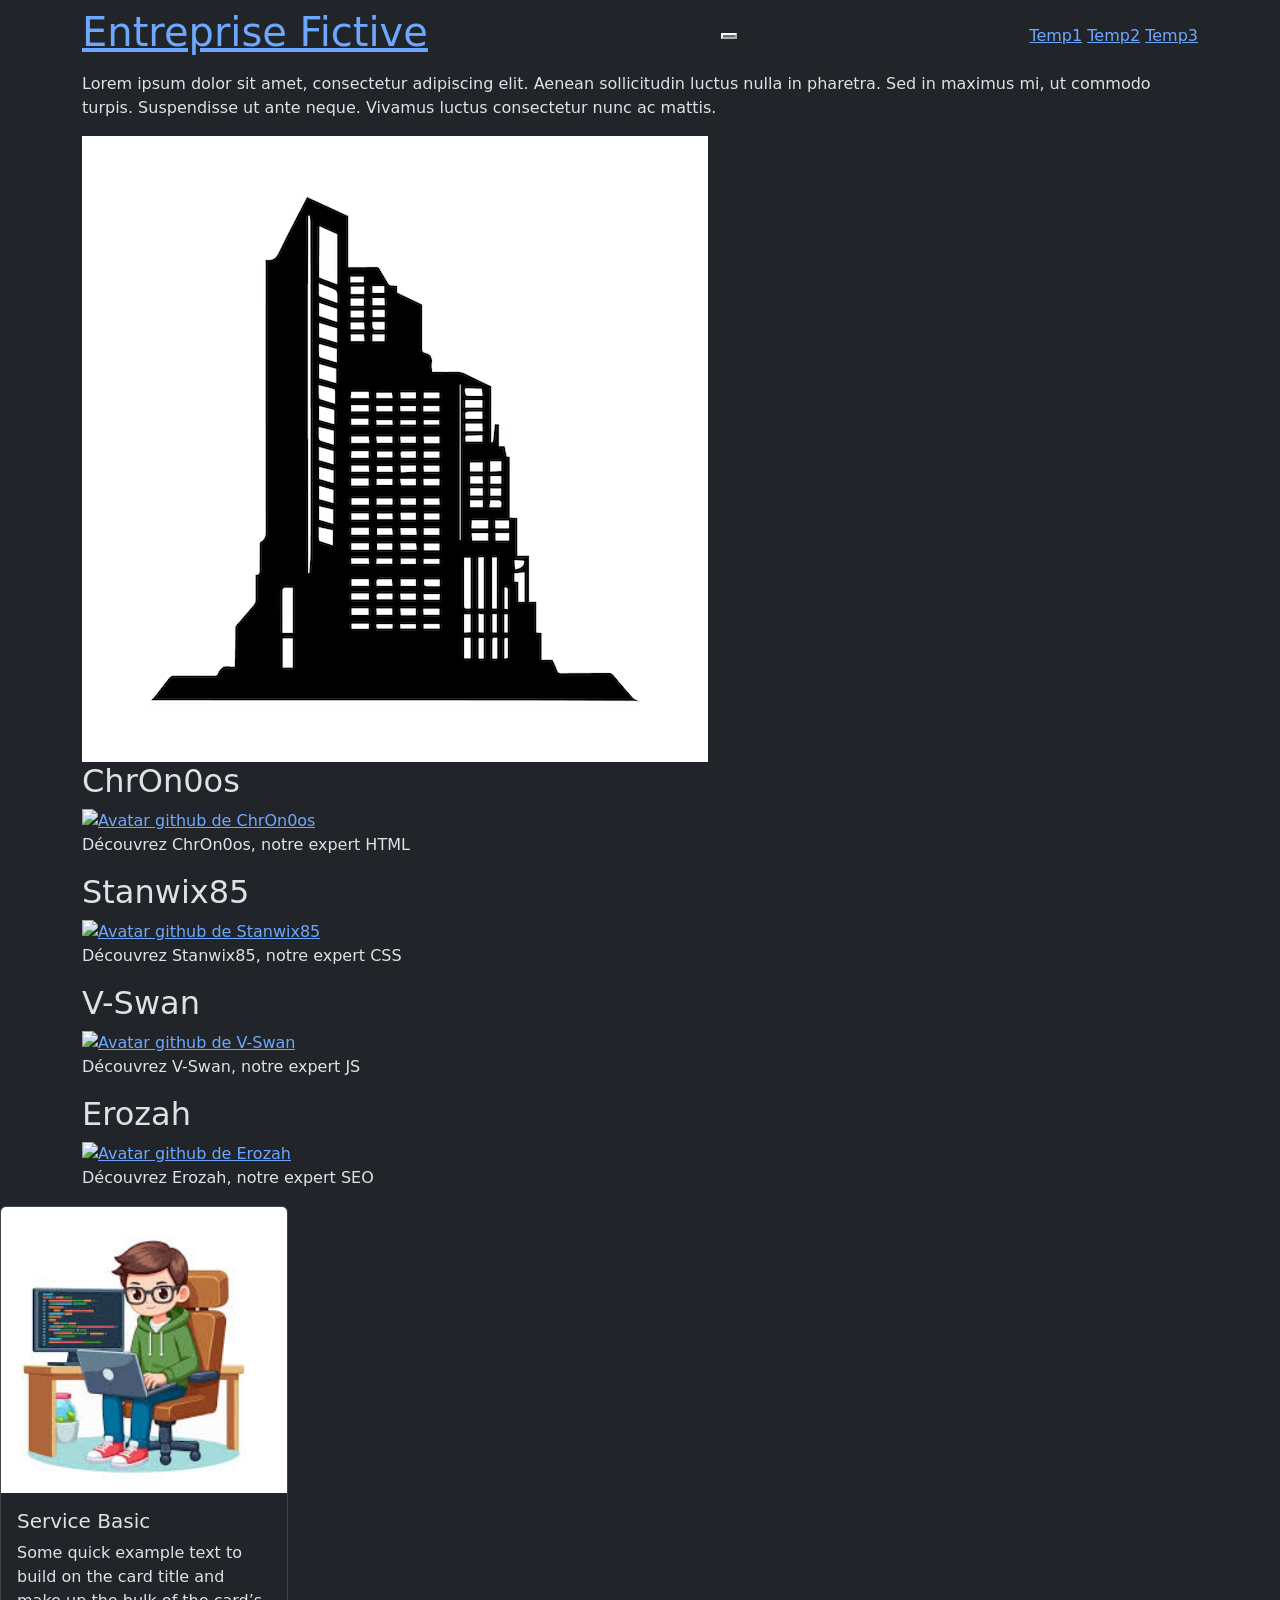
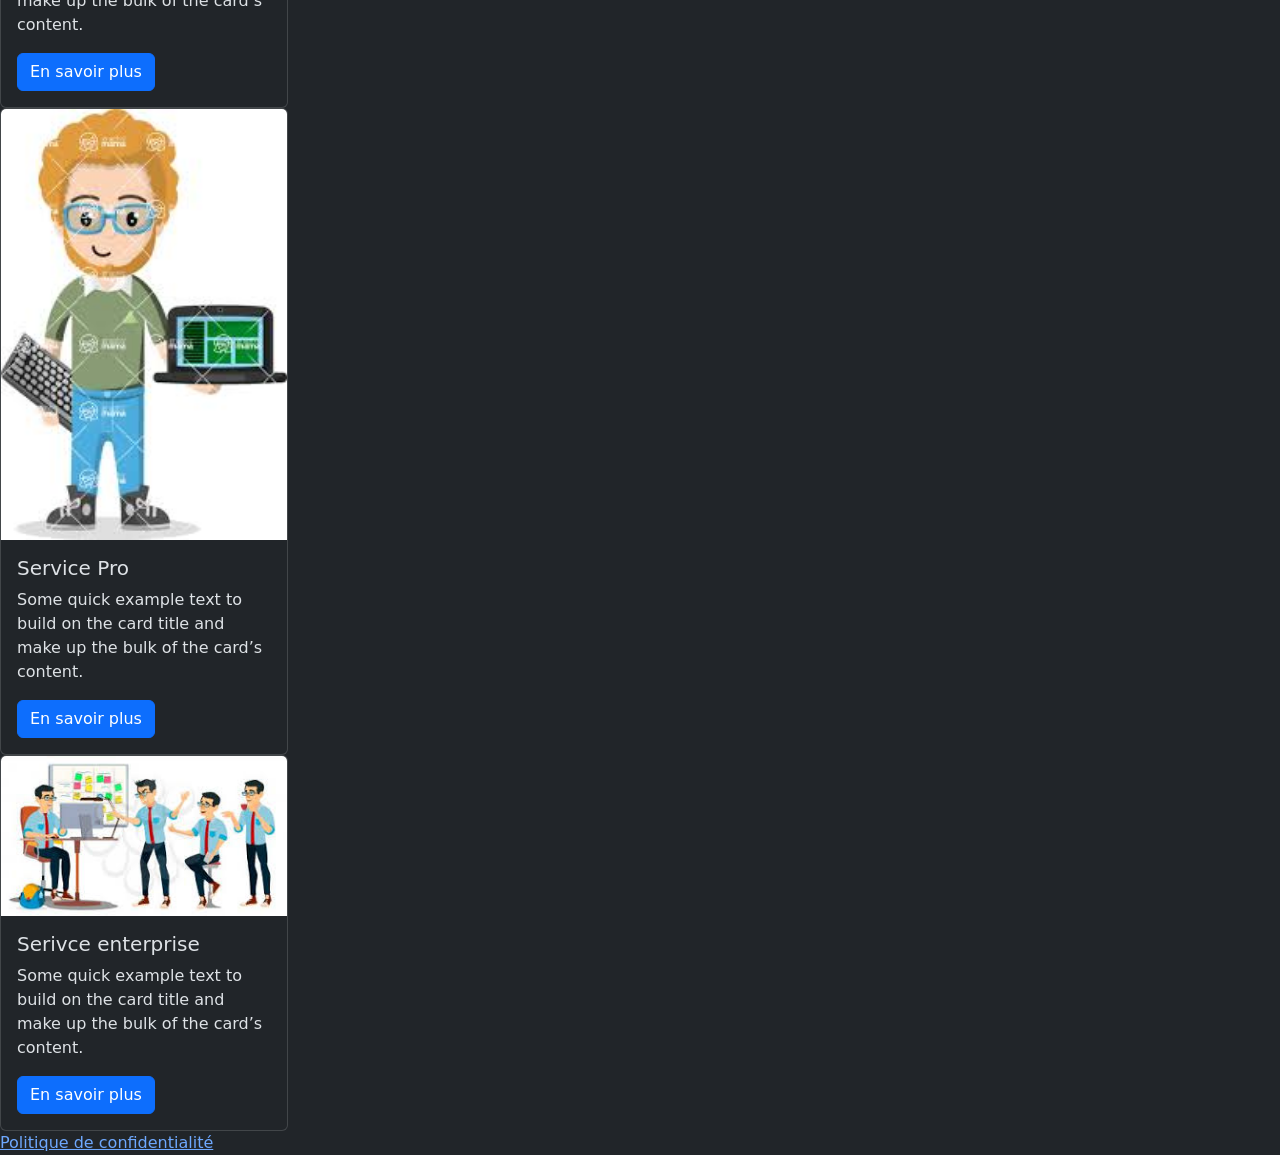
==== index.html @ 05bb161a "17 - Fix Images CSS" ====
<!DOCTYPE html>
<html lang="en">
	<head>
	<meta charset="utf-8" />
	<meta name="viewport" content="width=device-width, initial-scale=1" />
	<title>Portfolio Campus Numérique</title>
	<meta name="description" content="Liste de service de developpement web et de porfolio de developpeur web" />
	<meta name="keywords" content="dev-web creation site internet " />
	<meta name="author" content="Campus Numérique" />
	<meta name="robots" content="index, follow" />
	<meta property="og:type" content="website" />
	<meta name="twitter:card" content="summary_large_image" />
	<meta name="twitter:title" content="Porfolio Campus Numérique" />
	<meta name="twitter:description" content="Voici notre entreprise de dev web affilié au campus numérique" />
	<meta name="twitter:site" content="@la_meilleur_table_campus" />
	<meta name="twitter:creator" content="@la_meilleur_table_campus" />
	<link rel="icon" href="/favicon.ico" />
	<link rel="icon" type="image/png" sizes="16x16" href="/favicon/favicon-16x16.png" />
	<link rel="icon" type="image/png" sizes="32x32" href="/favicon/favicon-32x32.png" />
	<link rel="icon" type="image/png" sizes="96x96" href="/favicon/favicon-96x96.png" />
	<link rel="apple-touch-icon" href="/favicon/apple-touch-icon.png" />
	<link rel="icon" type="image/png" sizes="192x192" href="/favicon/android-chrome-192x192.png" />
	<link rel="icon" type="image/png" sizes="512x512" href="/favicon/android-chrome-512x512.png" />
	<link rel="manifest" href="/favicon/site.webmanifest" />

	<link rel="stylesheet" href="assets/Bootstrap/bootstrap.min.css">
	<script type="module" src="assets/Bootstrap/bootstrap.min.js"></script>
</head>
<body data-bs-theme="dark">
	<nav class="navbar navbar-dark bg-dark topbar"> <!-- Barre de navigation avec burger titre etc...-->
		<div class="container">
			<a href="index.html"><h1>Entreprise Fictive</h1></a>
			<button class="burger">
				<span class="bar"></span>
				<span class="bar"></span>
				<span class="bar"></span>
			</button>
			<div class="nav-links">
				<a href="">Temp1</a>
				<a href="">Temp2</a>
				<a href="">Temp3</a>
			</div>
		</div>
	</nav>

	<header role="presentation" class="intro container"> <!-- Banner contenant une description et une photo pour chaque membres de l'équipe, accès à leurs portfolio individuels-->
		<div class="entreprise">
			<p id="description-entreprise">Lorem ipsum dolor sit amet, consectetur adipiscing elit. Aenean sollicitudin luctus nulla in pharetra. Sed in maximus mi, ut commodo turpis. Suspendisse ut ante neque. Vivamus luctus consectetur nunc ac mattis.</p>
			<img src="assets/imgs/entreprise.png" alt="Default Entreprise" id="photo-profil">
		</div>
	</header>
	<section class="container">
		<!-- Equipe avec liens -->
		<div class="member">
			<div class="member-l">
				<h2>ChrOn0os</h2>
				<a href="https://github.com/ChrOn0os/"><img src="https://avatars.githubusercontent.com/u/44614000?v=4" alt="Avatar github de ChrOn0os" id="photo-profil"></a>
				<p>Découvrez ChrOn0os, notre expert HTML</p>
			</div>
			<div class="member-r">
				<h2>Stanwix85</h2>
				<a href="https://github.com/Stanwix85"><img src="https://avatars.githubusercontent.com/u/116114531?v=4" alt="Avatar github de Stanwix85" id="photo-profil"></a>
				<p>Découvrez Stanwix85, notre expert CSS</p>
			</div>
			<div class="member-l">
				<h2>V-Swan</h2>
				<a href="https://github.com/V-Swan"><img src="https://avatars.githubusercontent.com/u/295772069?v=4" alt="Avatar github de V-Swan" id="photo-profil"></a>
				<p>Découvrez V-Swan, notre expert JS</p>
			</div>
			<div class="member-r">
				<h2>Erozah</h2>
				<a href="https://github.com/Erozah"><img src="https://avatars.githubusercontent.com/u/148356160?v=4" alt="Avatar github de Erozah" id="photo-profil"></a>
				<p>Découvrez Erozah, notre expert SEO</p>
			</div>
		</div>
	</section>
	<section>
		<!-- Services -->
		 <div class="card" style="width: 18rem;">
  <img src="/assets/imgs/pic_basic.jfif" class="card-img-top" alt="...">
  <div class="card-body">
    <h5 class="card-title">Service Basic</h5>
    <p class="card-text">Some quick example text to build on the card title and make up the bulk of the card’s content.</p>
    <a href="#" class="btn btn-primary">En savoir plus</a>
  </div>
</div>
<div class="card" style="width: 18rem;">
  <img src="/assets/imgs/pic_pro.jfif" class="card-img-top" alt="...">
  <div class="card-body">
    <h5 class="card-title">Service Pro</h5>
    <p class="card-text">Some quick example text to build on the card title and make up the bulk of the card’s content.</p>
    <a href="#" class="btn btn-primary">En savoir plus</a>
  </div>
</div>
<div class="card" style="width: 18rem;">
  <img src="/assets/imgs/pic_ent.jfif" class="card-img-top" alt="...">
  <div class="card-body">
    <h5 class="card-title">Serivce enterprise</h5>
    <p class="card-text">Some quick example text to build on the card title and make up the bulk of the card’s content.</p>
    <a href="#" class="btn btn-primary">En savoir plus</a>
  </div>
</div>
	</section>
	<section>
		<!-- Formulaire contact -->
	</section>
	<footer>
		<a href="rgpd.html">Politique de confidentialité</a>
	</footer>	
</body>
</html>
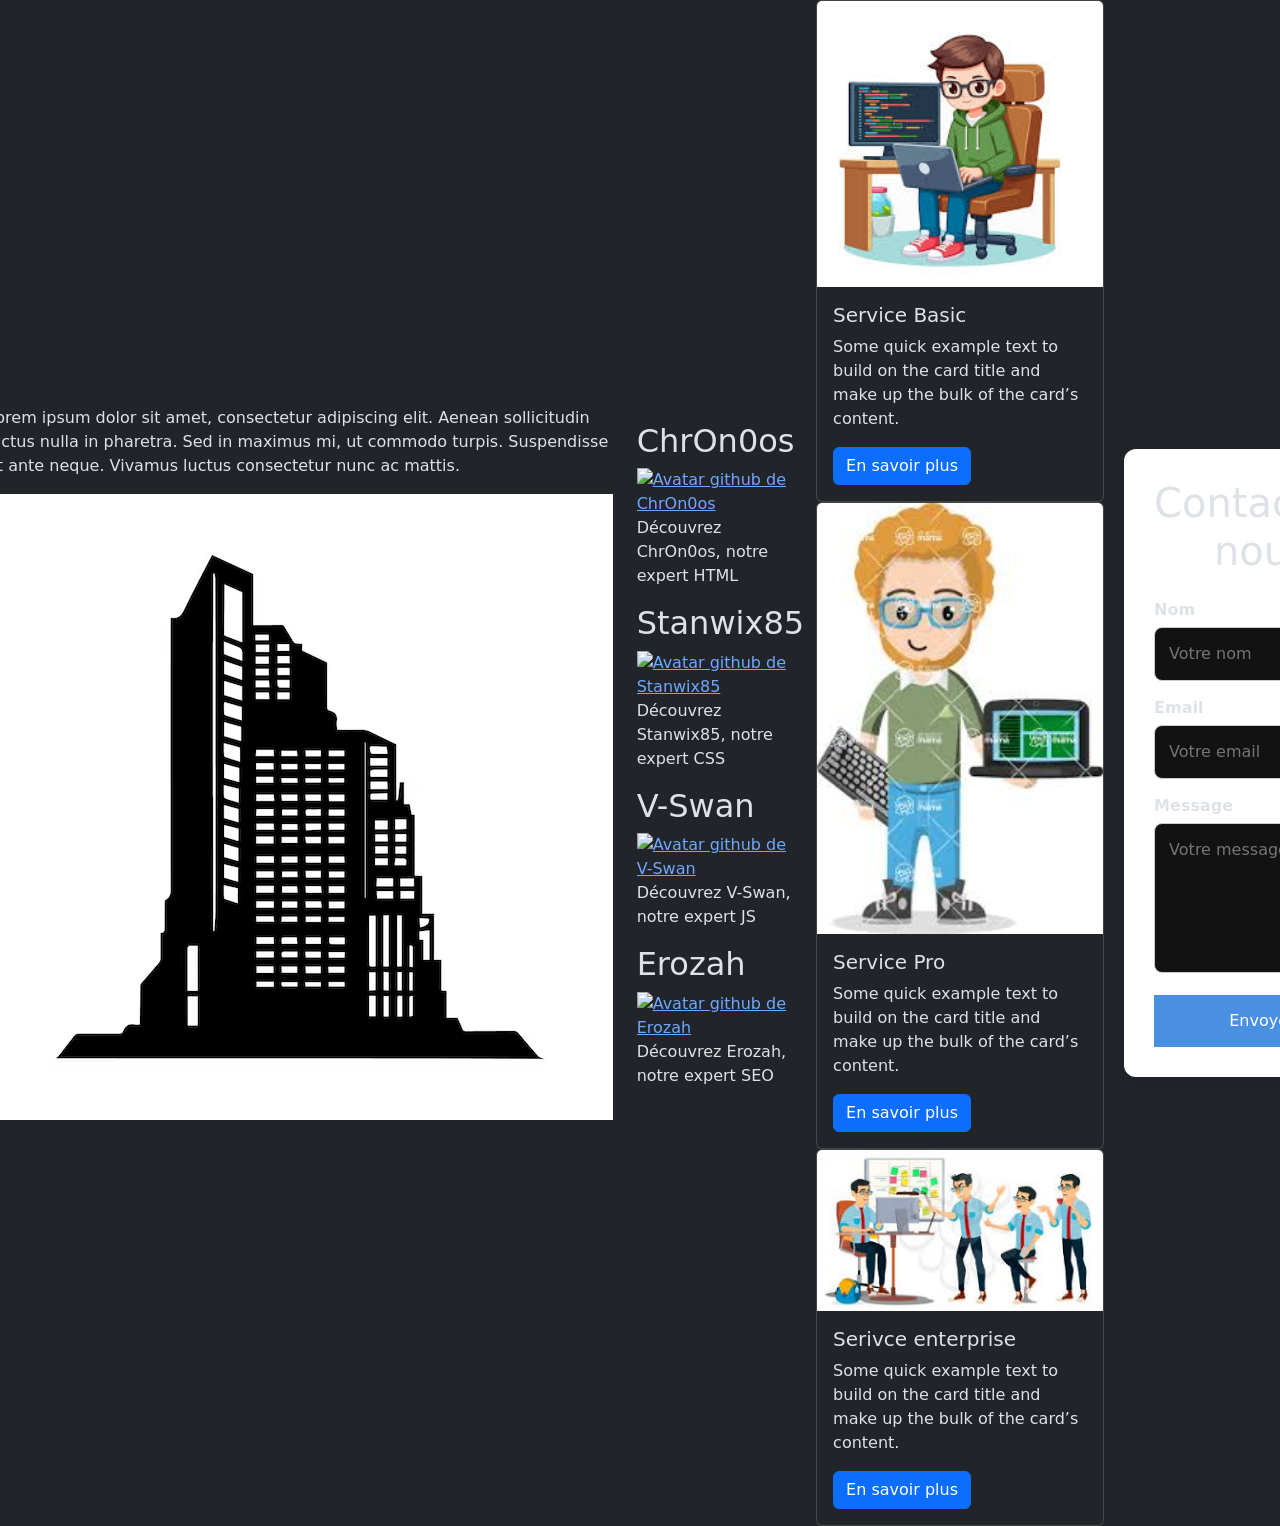
==== commit b9891c2d: "Merge branch 'Develop' into feature/contact-form" ====
--- a/index.html
+++ b/index.html
@@ -22,9 +22,10 @@
 	<link rel="icon" type="image/png" sizes="192x192" href="/favicon/android-chrome-192x192.png" />
 	<link rel="icon" type="image/png" sizes="512x512" href="/favicon/android-chrome-512x512.png" />
 	<link rel="manifest" href="/favicon/site.webmanifest" />
-
+	<link rel="stylesheet" href="contact.css">
 	<link rel="stylesheet" href="assets/Bootstrap/bootstrap.min.css">
 	<script type="module" src="assets/Bootstrap/bootstrap.min.js"></script>
+
 </head>
 <body data-bs-theme="dark">
 	<nav class="navbar navbar-dark bg-dark topbar"> <!-- Barre de navigation avec burger titre etc...-->
@@ -101,9 +102,31 @@
   </div>
 </div>
 	</section>
-	<section>
-		<!-- Formulaire contact -->
-	</section>
+<section>
+	<div class="contact-container">
+
+    	<form>
+        	<h1>Contactez-nous</h1>
+
+        	<div>
+            	<label for="name">Nom</label>
+            	<input type="text" id="name" placeholder="Votre nom" required>
+        	</div>
+
+        	<div>
+            	<label for="email">Email</label>
+            	<input type="email" id="email" placeholder="Votre email" required>
+        	</div>
+
+        	<div>
+            	<label for="message">Message</label>
+            	<textarea id="message" placeholder="Votre message..." required></textarea>
+        	</div>
+
+        	<button type="submit">Envoyer</button>
+    	</form>
+	</div>
+</section>
 	<footer>
 		<a href="rgpd.html">Politique de confidentialité</a>
 	</footer>	
--- a/contact.css
+++ b/contact.css
@@ -0,0 +1,76 @@
+body {
+    margin: 0;
+    font-family: Arial, sans-serif;
+    background: #f4f6f8;
+    display: flex;
+    justify-content: center;
+    align-items: center;
+    min-height: 100vh;
+}
+.contact-container {
+    width: 100%;
+    max-width: 500px;
+    padding: 20px;
+}
+form {
+    background: white;
+    padding: 25px;
+    border-radius: 12px;
+    box-shadow: 0 4px 15px rgba(0,0,0,0.1);
+    display: flex;
+    flex-direction: column;
+    gap: 15px;
+}
+h1 {
+    text-align: center;
+    margin-bottom: 10px;
+    font-size: 24px;
+}
+.form-group {
+    display: flex;
+    flex-direction: column;
+}
+label {
+    font-weight: bold;
+    margin-bottom: 5px;
+}
+input, textarea {
+    width: 100%;
+    padding: 14px;
+    border: 1px solid #ccc;
+    border-radius: 8px;
+    font-size: 16px;
+    box-sizing: border-box;
+}
+textarea {
+    min-height: 150px;
+    resize: vertical;
+}
+input:focus,
+textarea:focus {
+    outline: none;
+    border-color: #4a90e2;
+    box-shadow: 0 0 5px rgba(74,144,226,0.4);
+}
+button {
+    padding: 14px;
+    border: none;
+    border-radius: 8px;
+    background: #4a90e2;
+    color: white;
+    font-size: 16px;
+    cursor: pointer;
+    transition: 0.3s;
+}
+button:hover {
+    background: #357ab8;
+}
+@media (min-width: 768px) {
+    form {
+        padding: 30px;
+    }
+
+    h1 {
+        font-size: 28px;
+    }
+}
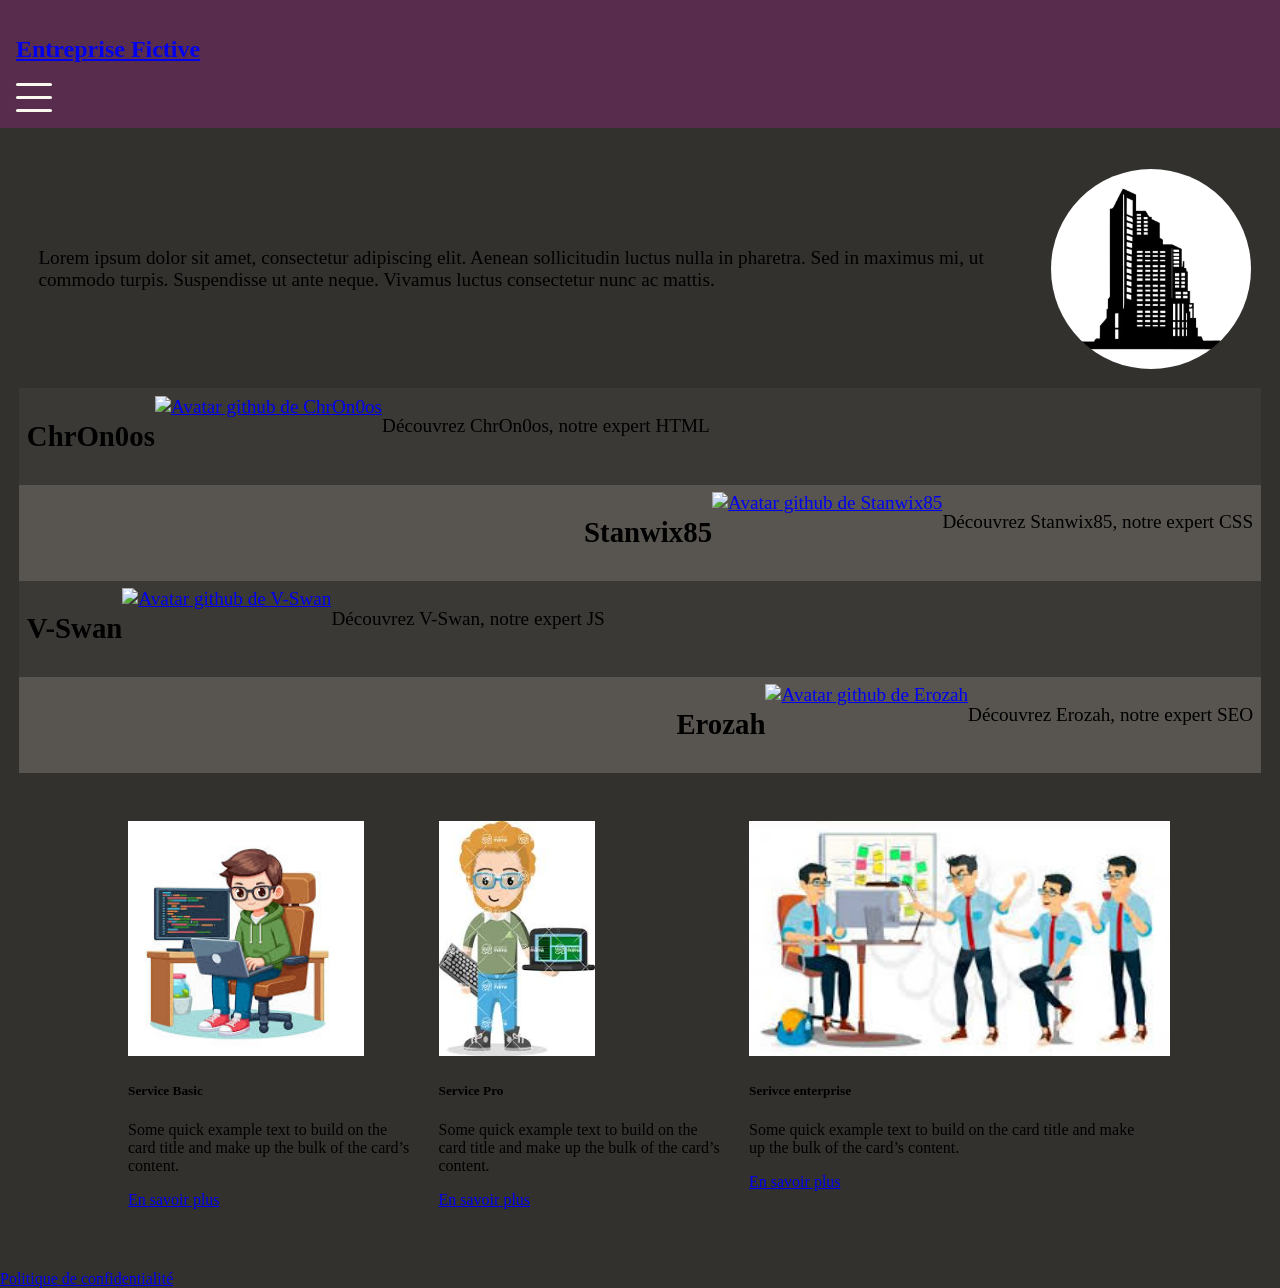
==== commit 6f028ca0: "style: CSS styles pour les carte de service" ====
--- a/index.html
+++ b/index.html
@@ -22,10 +22,10 @@
 	<link rel="icon" type="image/png" sizes="192x192" href="/favicon/android-chrome-192x192.png" />
 	<link rel="icon" type="image/png" sizes="512x512" href="/favicon/android-chrome-512x512.png" />
 	<link rel="manifest" href="/favicon/site.webmanifest" />
-	<link rel="stylesheet" href="contact.css">
-	<link rel="stylesheet" href="assets/Bootstrap/bootstrap.min.css">
+	<link rel="stylesheet" href="assets/style.css">
+
+	
 	<script type="module" src="assets/Bootstrap/bootstrap.min.js"></script>
-
 </head>
 <body data-bs-theme="dark">
 	<nav class="navbar navbar-dark bg-dark topbar"> <!-- Barre de navigation avec burger titre etc...-->
@@ -52,81 +52,61 @@
 	</header>
 	<section class="container">
 		<!-- Equipe avec liens -->
-		<div class="member">
-			<div class="member-l">
+		<div class ="member">
+			<div class = "member-l">
 				<h2>ChrOn0os</h2>
-				<a href="https://github.com/ChrOn0os/"><img src="https://avatars.githubusercontent.com/u/44614000?v=4" alt="Avatar github de ChrOn0os" id="photo-profil"></a>
+				<a href="https://github.com/ChrOn0os/"><img src="https://avatars.githubusercontent.com/u/44614000?v=4" alt="Avatar github de ChrOn0os" ></a>
 				<p>Découvrez ChrOn0os, notre expert HTML</p>
 			</div>
-			<div class="member-r">
+			<div class = "member-r">
 				<h2>Stanwix85</h2>
-				<a href="https://github.com/Stanwix85"><img src="https://avatars.githubusercontent.com/u/116114531?v=4" alt="Avatar github de Stanwix85" id="photo-profil"></a>
+				<a href="https://github.com/Stanwix85"><img src="https://avatars.githubusercontent.com/u/116114531?v=4" alt="Avatar github de Stanwix85"></a>
 				<p>Découvrez Stanwix85, notre expert CSS</p>
 			</div>
-			<div class="member-l">
+			<div class = "member-l">
 				<h2>V-Swan</h2>
-				<a href="https://github.com/V-Swan"><img src="https://avatars.githubusercontent.com/u/295772069?v=4" alt="Avatar github de V-Swan" id="photo-profil"></a>
+				<a href="https://github.com/V-Swan"><img src="https://avatars.githubusercontent.com/u/295772069?v=4" alt="Avatar github de V-Swan"></a>
 				<p>Découvrez V-Swan, notre expert JS</p>
 			</div>
-			<div class="member-r">
+			<div class = "member-r">
 				<h2>Erozah</h2>
-				<a href="https://github.com/Erozah"><img src="https://avatars.githubusercontent.com/u/148356160?v=4" alt="Avatar github de Erozah" id="photo-profil"></a>
+				<a href="https://github.com/Erozah"><img src="https://avatars.githubusercontent.com/u/148356160?v=4" alt="Avatar github de Erozah"></a>
 				<p>Découvrez Erozah, notre expert SEO</p>
 			</div>
 		</div>
 	</section>
 	<section>
 		<!-- Services -->
-		 <div class="card" style="width: 18rem;">
-  <img src="/assets/imgs/pic_basic.jfif" class="card-img-top" alt="...">
+		 <div id="cards">
+		 <div class="card" >
+  <img src="assets/imgs/pic_basic.jfif" class="card-img-top" alt="...">
   <div class="card-body">
     <h5 class="card-title">Service Basic</h5>
     <p class="card-text">Some quick example text to build on the card title and make up the bulk of the card’s content.</p>
     <a href="#" class="btn btn-primary">En savoir plus</a>
   </div>
 </div>
-<div class="card" style="width: 18rem;">
-  <img src="/assets/imgs/pic_pro.jfif" class="card-img-top" alt="...">
+<div class="card">
+  <img src="assets/imgs/pic_pro.jfif" class="card-img-top" alt="...">
   <div class="card-body">
     <h5 class="card-title">Service Pro</h5>
     <p class="card-text">Some quick example text to build on the card title and make up the bulk of the card’s content.</p>
     <a href="#" class="btn btn-primary">En savoir plus</a>
   </div>
 </div>
-<div class="card" style="width: 18rem;">
-  <img src="/assets/imgs/pic_ent.jfif" class="card-img-top" alt="...">
+<div class="card">
+  <img src="assets/imgs/pic_ent.jfif" class="card-img-top" alt="...">
   <div class="card-body">
     <h5 class="card-title">Serivce enterprise</h5>
     <p class="card-text">Some quick example text to build on the card title and make up the bulk of the card’s content.</p>
     <a href="#" class="btn btn-primary">En savoir plus</a>
   </div>
 </div>
+		 </div>
 	</section>
-<section>
-	<div class="contact-container">
-
-    	<form>
-        	<h1>Contactez-nous</h1>
-
-        	<div>
-            	<label for="name">Nom</label>
-            	<input type="text" id="name" placeholder="Votre nom" required>
-        	</div>
-
-        	<div>
-            	<label for="email">Email</label>
-            	<input type="email" id="email" placeholder="Votre email" required>
-        	</div>
-
-        	<div>
-            	<label for="message">Message</label>
-            	<textarea id="message" placeholder="Votre message..." required></textarea>
-        	</div>
-
-        	<button type="submit">Envoyer</button>
-    	</form>
-	</div>
-</section>
+	<section>
+		<!-- Formulaire contact -->
+	</section>
 	<footer>
 		<a href="rgpd.html">Politique de confidentialité</a>
 	</footer>	
--- a/assets/style.css
+++ b/assets/style.css
@@ -0,0 +1,133 @@
+* { box-sizing: border-box; }
+
+body {
+    background-color: #33312E;
+    margin: 0;
+    padding: 0;
+}
+
+.topbar {
+    background-color: #582C4D;
+    margin: 0px;
+    margin-bottom: 2em;
+    padding: 1em;
+    max-width: 100%;
+    display: flex;
+    justify-content: space-between;
+    align-items: center;
+}
+
+.burger {
+    font-size: 24px;
+    background: none;
+    border: none;
+    cursor: pointer;
+    display: flex;
+    flex-direction: column;
+    justify-content: space-between;
+    width: 1.5em;
+    height: 1.2em;
+    padding: 0;
+    margin-right: 1.5em;
+    z-index: 998;
+}
+
+.bar {
+    display: block;
+    width: 100%;
+    height: 3px;
+    background-color: #FBF8EF;
+    border-radius: 3px;
+    transition: all 0.3s ease-in-out;
+    position: relative;
+    z-index: 999;
+}
+
+.nav-links {
+    display: flex;
+    background-color: #33312E;
+    flex-direction: column;
+    align-items: start;
+    position: fixed;
+    right: 0;
+    margin-right: 6.5em;
+    z-index:997;
+    border-radius: 5px;
+    transition: visibility 0s linear, opacity 300ms linear;
+    visibility: hidden;
+    opacity: 0;
+}
+
+.open-nav-links {
+    visibility: visible;
+    opacity: 1;
+}
+
+.member {
+    font-size: 1.2em;
+    padding: 0.5em;
+    margin-left: 0.5em;
+    margin-right: 0.5em;
+    border-radius: 10px;
+    display: flex;
+    flex-direction: column;
+}
+
+.member-l {
+    display: flex;
+    justify-content: start;
+    background-color: hsl(36, 4%, 22%);
+    padding: 0.4em;
+}
+
+.member-r {
+    display: flex;
+    justify-content: end;
+    background-color: hsl(36, 4%, 33%);
+    padding: 0.4em;
+}
+
+#photo-profil {
+    border-radius: 50%;
+    width: 200px;
+    height: 200px;
+    object-fit: cover;
+    margin-left: 3em;
+    margin-right: 0.5em;
+}
+
+
+#intro-top {
+    border-radius: 10px 10px 0px 0px;
+
+}
+
+#intro-bottom {
+    border-radius: 0px 0px 10px 10px;
+}
+
+.entreprise {
+    font-size: 1.2em;
+    padding: 0.5em;
+    margin-left: 0.5em;
+    margin-right: 0.5em;
+    border-radius: 10px;
+    display: flex;
+    align-items: center;
+}
+
+#description-entreprise {
+    padding-left: 1em;
+}
+
+/* card css */
+#cards {
+    display: grid;
+    grid-template-columns: 1fr 1fr 1fr;
+    margin: 3% 10% 3% 10% ;
+    gap: 2%;
+}
+#cards .card img {
+    height: 55%;
+
+}
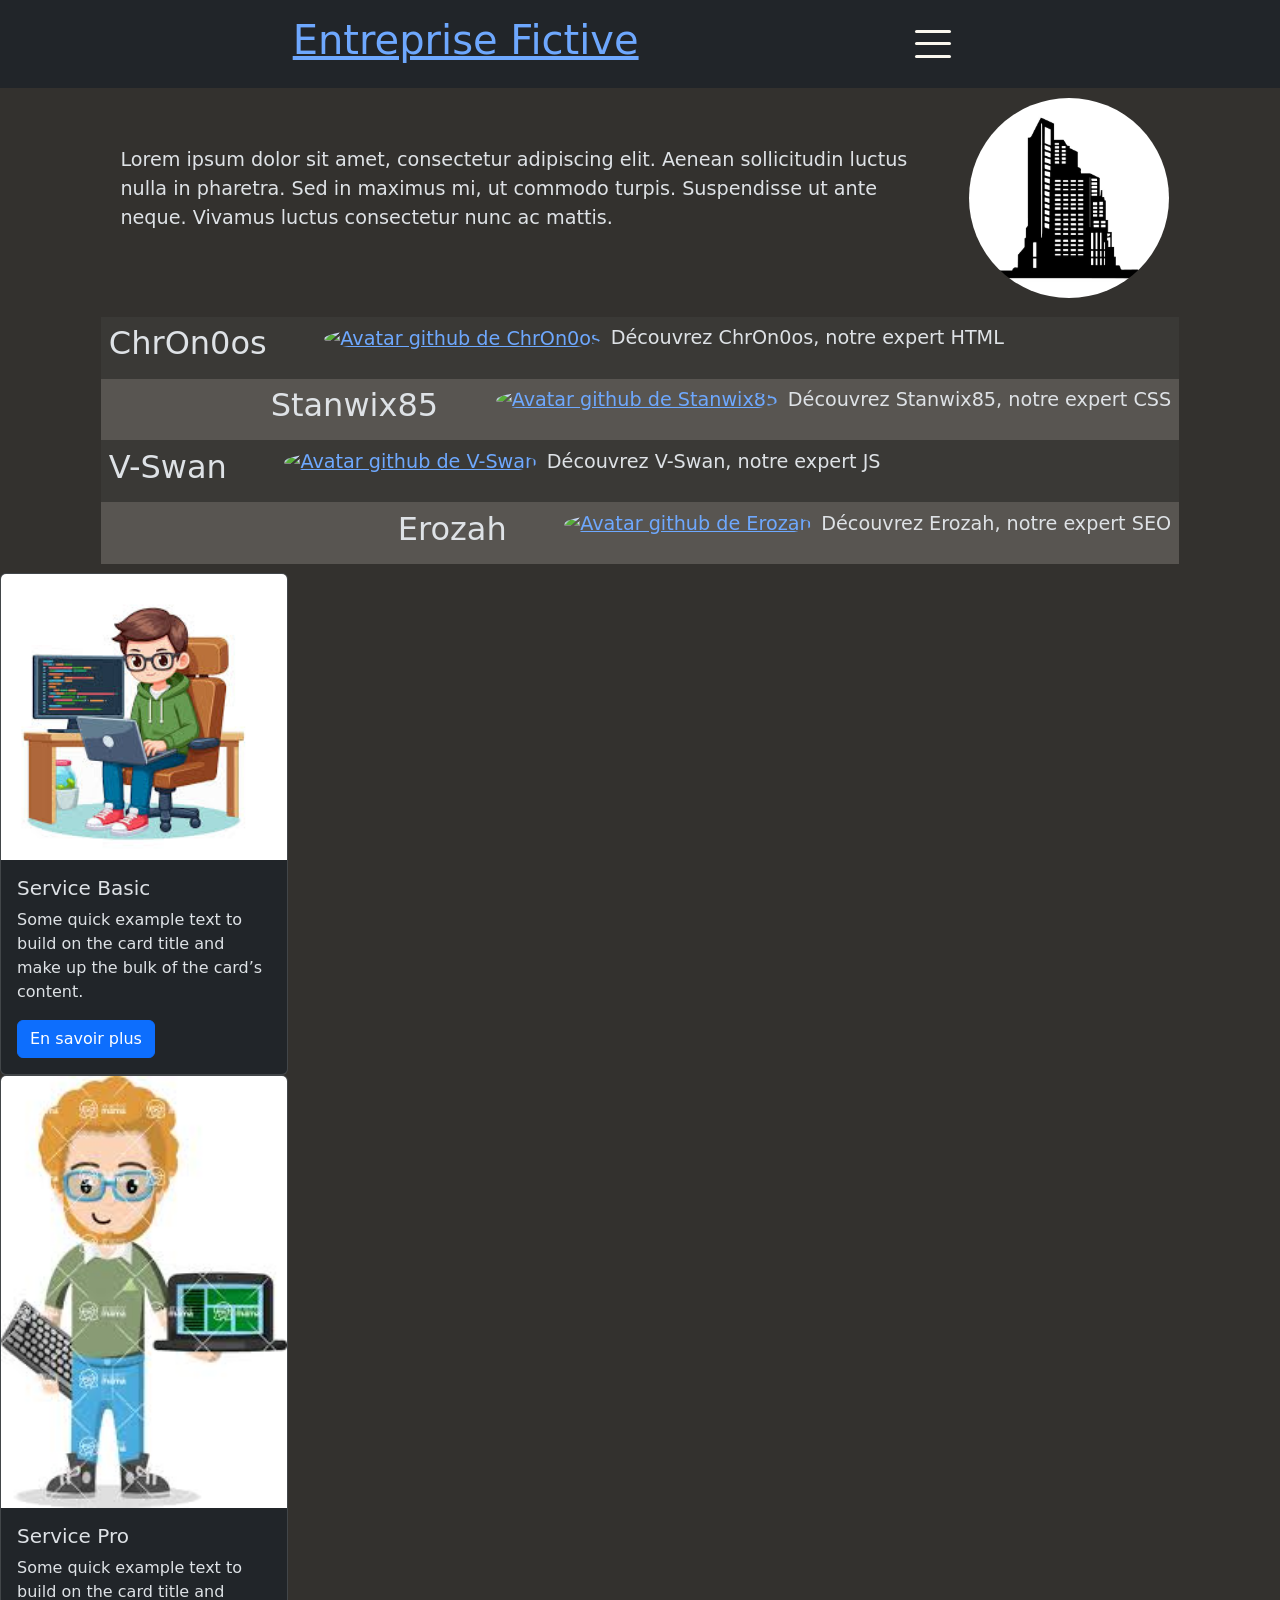
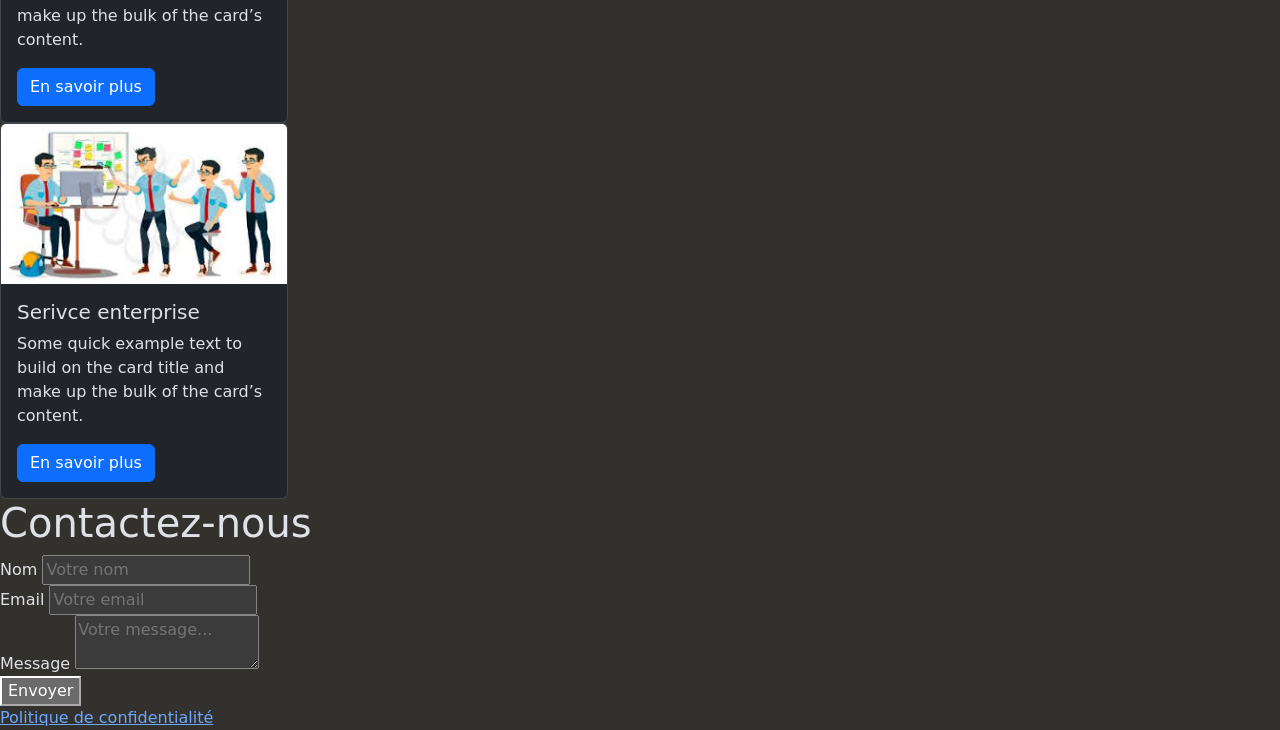
==== commit dcae1050: "Burger Fonctionnel, lien vers RGPD" ====
--- a/index.html
+++ b/index.html
@@ -6,9 +6,9 @@
 	<title>Portfolio Campus Numérique</title>
 	<meta name="description" content="Liste de service de developpement web et de porfolio de developpeur web" />
 	<meta name="keywords" content="dev-web creation site internet " />
-	<meta name="author" content="Campus Numérique" />
-	<meta name="robots" content="index, follow" />
-	<meta property="og:type" content="website" />
+	<meta name="author" content="Campus Numérique"/>
+	<meta name="robots" content="index, follow"/>
+	<meta property="og:type" content="website"/>
 	<meta name="twitter:card" content="summary_large_image" />
 	<meta name="twitter:title" content="Porfolio Campus Numérique" />
 	<meta name="twitter:description" content="Voici notre entreprise de dev web affilié au campus numérique" />
@@ -22,26 +22,26 @@
 	<link rel="icon" type="image/png" sizes="192x192" href="/favicon/android-chrome-192x192.png" />
 	<link rel="icon" type="image/png" sizes="512x512" href="/favicon/android-chrome-512x512.png" />
 	<link rel="manifest" href="/favicon/site.webmanifest" />
+	<link rel="stylesheet" href="assets/Bootstrap/bootstrap.min.css">
 	<link rel="stylesheet" href="assets/style.css">
+	<script type="module" src="assets/Bootstrap/bootstrap.min.js"></script>
 
-	
-	<script type="module" src="assets/Bootstrap/bootstrap.min.js"></script>
 </head>
 <body data-bs-theme="dark">
 	<nav class="navbar navbar-dark bg-dark topbar"> <!-- Barre de navigation avec burger titre etc...-->
-		<div class="container">
-			<a href="index.html"><h1>Entreprise Fictive</h1></a>
-			<button class="burger">
-				<span class="bar"></span>
-				<span class="bar"></span>
-				<span class="bar"></span>
-			</button>
-			<div class="nav-links">
-				<a href="">Temp1</a>
-				<a href="">Temp2</a>
-				<a href="">Temp3</a>
+				<a href="index.html"><h1>Entreprise Fictive</h1></a>
+			<div class="burgerdiv">
+				<button class="burger">
+					<span class="bar"></span>
+					<span class="bar"></span>
+					<span class="bar"></span>
+				</button>
+				<div class="nav-links">
+					<a href="">Temp1</a>
+					<a href="">Temp2</a>
+					<a href="">Temp3</a>
+				</div>
 			</div>
-		</div>
 	</nav>
 
 	<header role="presentation" class="intro container"> <!-- Banner contenant une description et une photo pour chaque membres de l'équipe, accès à leurs portfolio individuels-->
@@ -52,63 +52,91 @@
 	</header>
 	<section class="container">
 		<!-- Equipe avec liens -->
-		<div class ="member">
-			<div class = "member-l">
+		<div class="member">
+			<div class="member-l">
 				<h2>ChrOn0os</h2>
-				<a href="https://github.com/ChrOn0os/"><img src="https://avatars.githubusercontent.com/u/44614000?v=4" alt="Avatar github de ChrOn0os" ></a>
+				<a href="https://github.com/ChrOn0os/"><img src="https://avatars.githubusercontent.com/u/44614000?v=4" alt="Avatar github de ChrOn0os" id="photo-profil"></a>
 				<p>Découvrez ChrOn0os, notre expert HTML</p>
 			</div>
-			<div class = "member-r">
+			<div class="member-r">
 				<h2>Stanwix85</h2>
-				<a href="https://github.com/Stanwix85"><img src="https://avatars.githubusercontent.com/u/116114531?v=4" alt="Avatar github de Stanwix85"></a>
+				<a href="https://github.com/Stanwix85"><img src="https://avatars.githubusercontent.com/u/116114531?v=4" alt="Avatar github de Stanwix85" id="photo-profil"></a>
 				<p>Découvrez Stanwix85, notre expert CSS</p>
 			</div>
-			<div class = "member-l">
+			<div class="member-l">
 				<h2>V-Swan</h2>
-				<a href="https://github.com/V-Swan"><img src="https://avatars.githubusercontent.com/u/295772069?v=4" alt="Avatar github de V-Swan"></a>
+				<a href="https://github.com/V-Swan"><img src="https://avatars.githubusercontent.com/u/295772069?v=4" alt="Avatar github de V-Swan" id="photo-profil"></a>
 				<p>Découvrez V-Swan, notre expert JS</p>
 			</div>
-			<div class = "member-r">
+			<div class="member-r">
 				<h2>Erozah</h2>
-				<a href="https://github.com/Erozah"><img src="https://avatars.githubusercontent.com/u/148356160?v=4" alt="Avatar github de Erozah"></a>
+				<a href="https://github.com/Erozah"><img src="https://avatars.githubusercontent.com/u/148356160?v=4" alt="Avatar github de Erozah" id="photo-profil"></a>
 				<p>Découvrez Erozah, notre expert SEO</p>
 			</div>
 		</div>
 	</section>
 	<section>
 		<!-- Services -->
-		 <div id="cards">
-		 <div class="card" >
-  <img src="assets/imgs/pic_basic.jfif" class="card-img-top" alt="...">
+		 <div class="card" style="width: 18rem;">
+  <img src="/assets/imgs/pic_basic.jfif" class="card-img-top" alt="...">
   <div class="card-body">
     <h5 class="card-title">Service Basic</h5>
     <p class="card-text">Some quick example text to build on the card title and make up the bulk of the card’s content.</p>
     <a href="#" class="btn btn-primary">En savoir plus</a>
   </div>
 </div>
-<div class="card">
-  <img src="assets/imgs/pic_pro.jfif" class="card-img-top" alt="...">
+<div class="card" style="width: 18rem;">
+  <img src="/assets/imgs/pic_pro.jfif" class="card-img-top" alt="...">
   <div class="card-body">
     <h5 class="card-title">Service Pro</h5>
     <p class="card-text">Some quick example text to build on the card title and make up the bulk of the card’s content.</p>
     <a href="#" class="btn btn-primary">En savoir plus</a>
   </div>
 </div>
-<div class="card">
-  <img src="assets/imgs/pic_ent.jfif" class="card-img-top" alt="...">
+<div class="card" style="width: 18rem;">
+  <img src="/assets/imgs/pic_ent.jfif" class="card-img-top" alt="...">
   <div class="card-body">
     <h5 class="card-title">Serivce enterprise</h5>
     <p class="card-text">Some quick example text to build on the card title and make up the bulk of the card’s content.</p>
     <a href="#" class="btn btn-primary">En savoir plus</a>
   </div>
 </div>
-		 </div>
 	</section>
-	<section>
-		<!-- Formulaire contact -->
-	</section>
+<section>
+	<div class="contact-container">
+
+    	<form>
+        	<h1>Contactez-nous</h1>
+
+        	<div>
+            	<label for="name">Nom</label>
+            	<input type="text" id="name" placeholder="Votre nom" required>
+        	</div>
+
+        	<div>
+            	<label for="email">Email</label>
+            	<input type="email" id="email" placeholder="Votre email" required>
+        	</div>
+
+        	<div>
+            	<label for="message">Message</label>
+            	<textarea id="message" placeholder="Votre message..." required></textarea>
+        	</div>
+
+        	<button type="submit">Envoyer</button>
+    	</form>
+	</div>
+</section>
 	<footer>
 		<a href="rgpd.html">Politique de confidentialité</a>
 	</footer>	
+
+	<script> // Script pour détecter le click sur le burger
+        const burgerBtn = document.querySelector('.burger');
+        burgerBtn.addEventListener('click', () => {
+        burgerBtn.classList.toggle('open');
+        document.querySelector('.nav-links').classList.toggle('open-nav-links');    
+        });
+    </script>
 </body>
 </html>
--- a/assets/style.css
+++ b/assets/style.css
@@ -7,14 +7,12 @@
 }
 
 .topbar {
-    background-color: #582C4D;
     margin: 0px;
-    margin-bottom: 2em;
     padding: 1em;
     max-width: 100%;
     display: flex;
-    justify-content: space-between;
     align-items: center;
+    justify-content: space-evenly;
 }
 
 .burger {
@@ -30,6 +28,24 @@
     padding: 0;
     margin-right: 1.5em;
     z-index: 998;
+}
+
+.burger.open .bar:nth-child(1) {
+  transform: translateY(10px) rotate(45deg);
+}
+
+.burger.open .bar:nth-child(2) {
+  opacity: 0;
+}
+
+.burger.open .bar:nth-child(3) {
+  transform: translateY(-15px) rotate(-45deg);
+}
+
+.burgerdiv {
+    display: flex;
+    align-items: center;
+    justify-content: space-evenly;
 }
 
 .bar {
@@ -118,16 +134,4 @@
 
 #description-entreprise {
     padding-left: 1em;
-}
-
-/* card css */
-#cards {
-    display: grid;
-    grid-template-columns: 1fr 1fr 1fr;
-    margin: 3% 10% 3% 10% ;
-    gap: 2%;
-}
-#cards .card img {
-    height: 55%;
-
 }
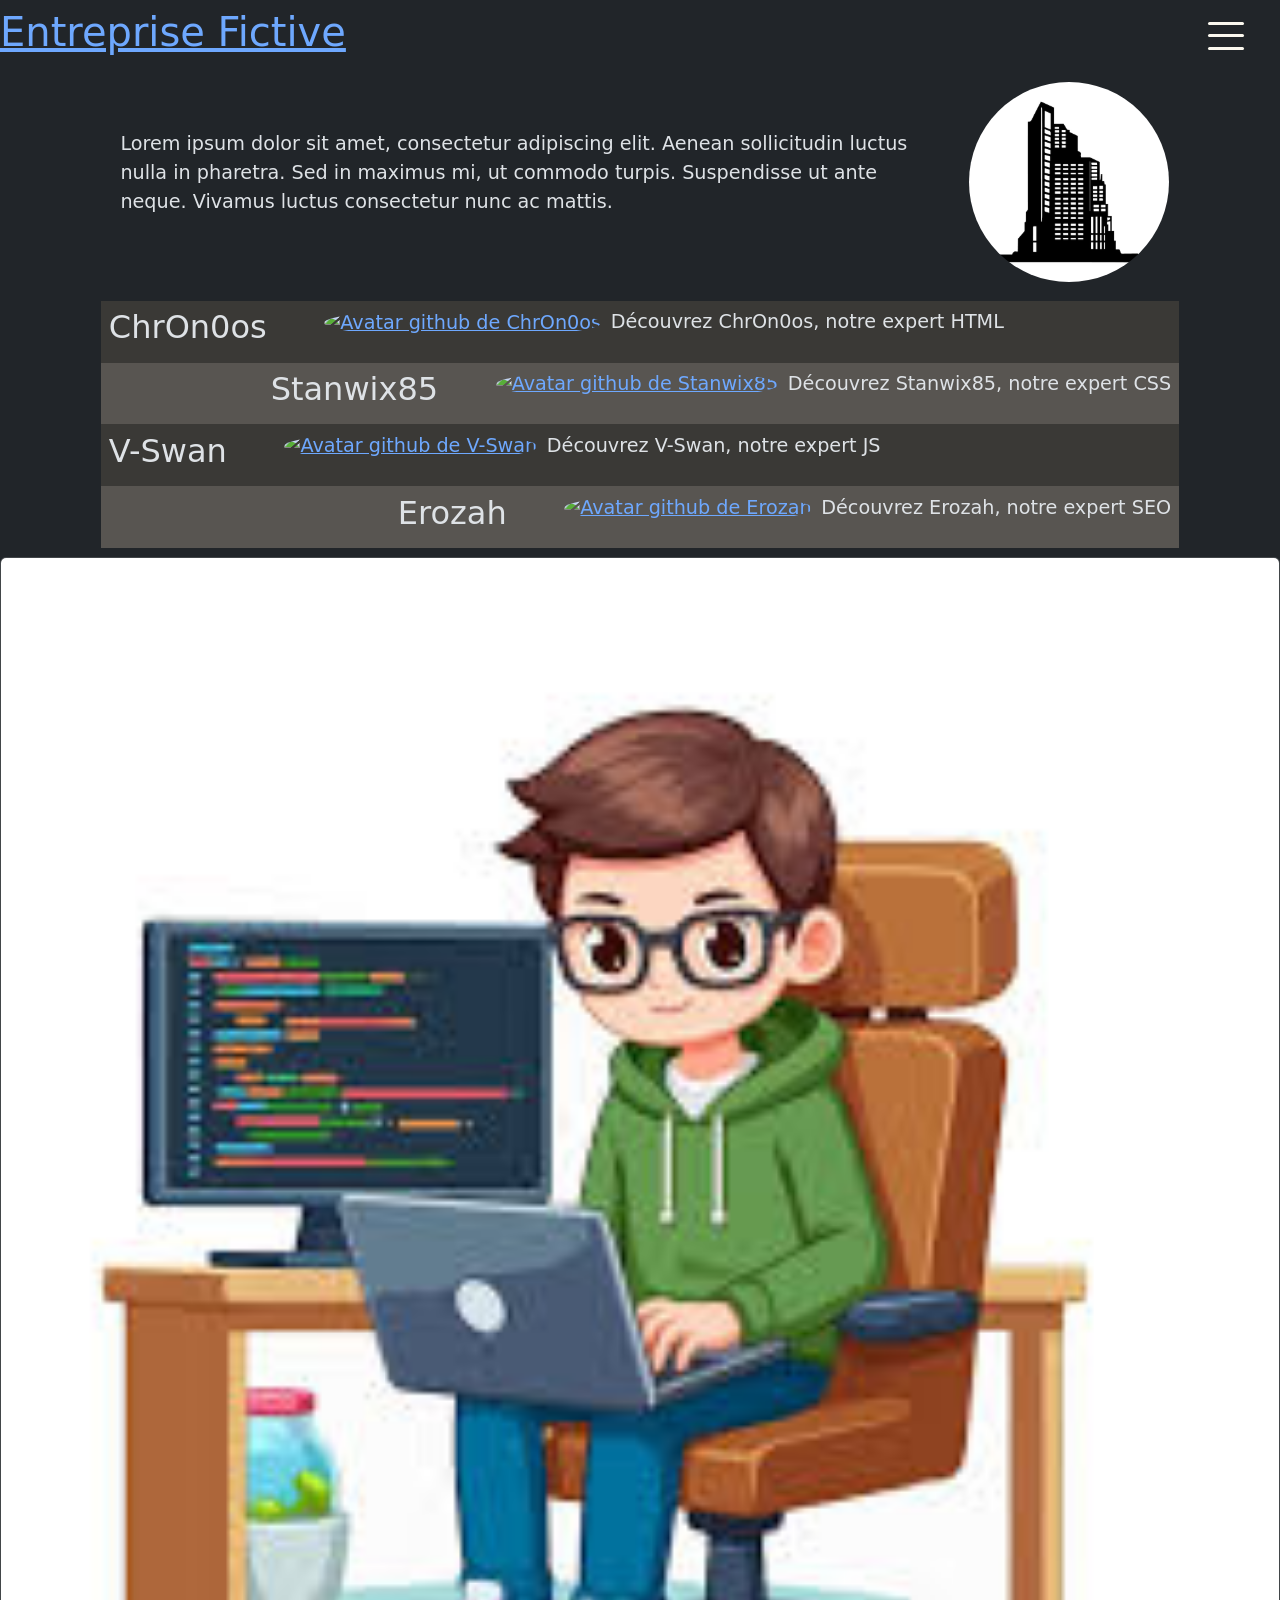
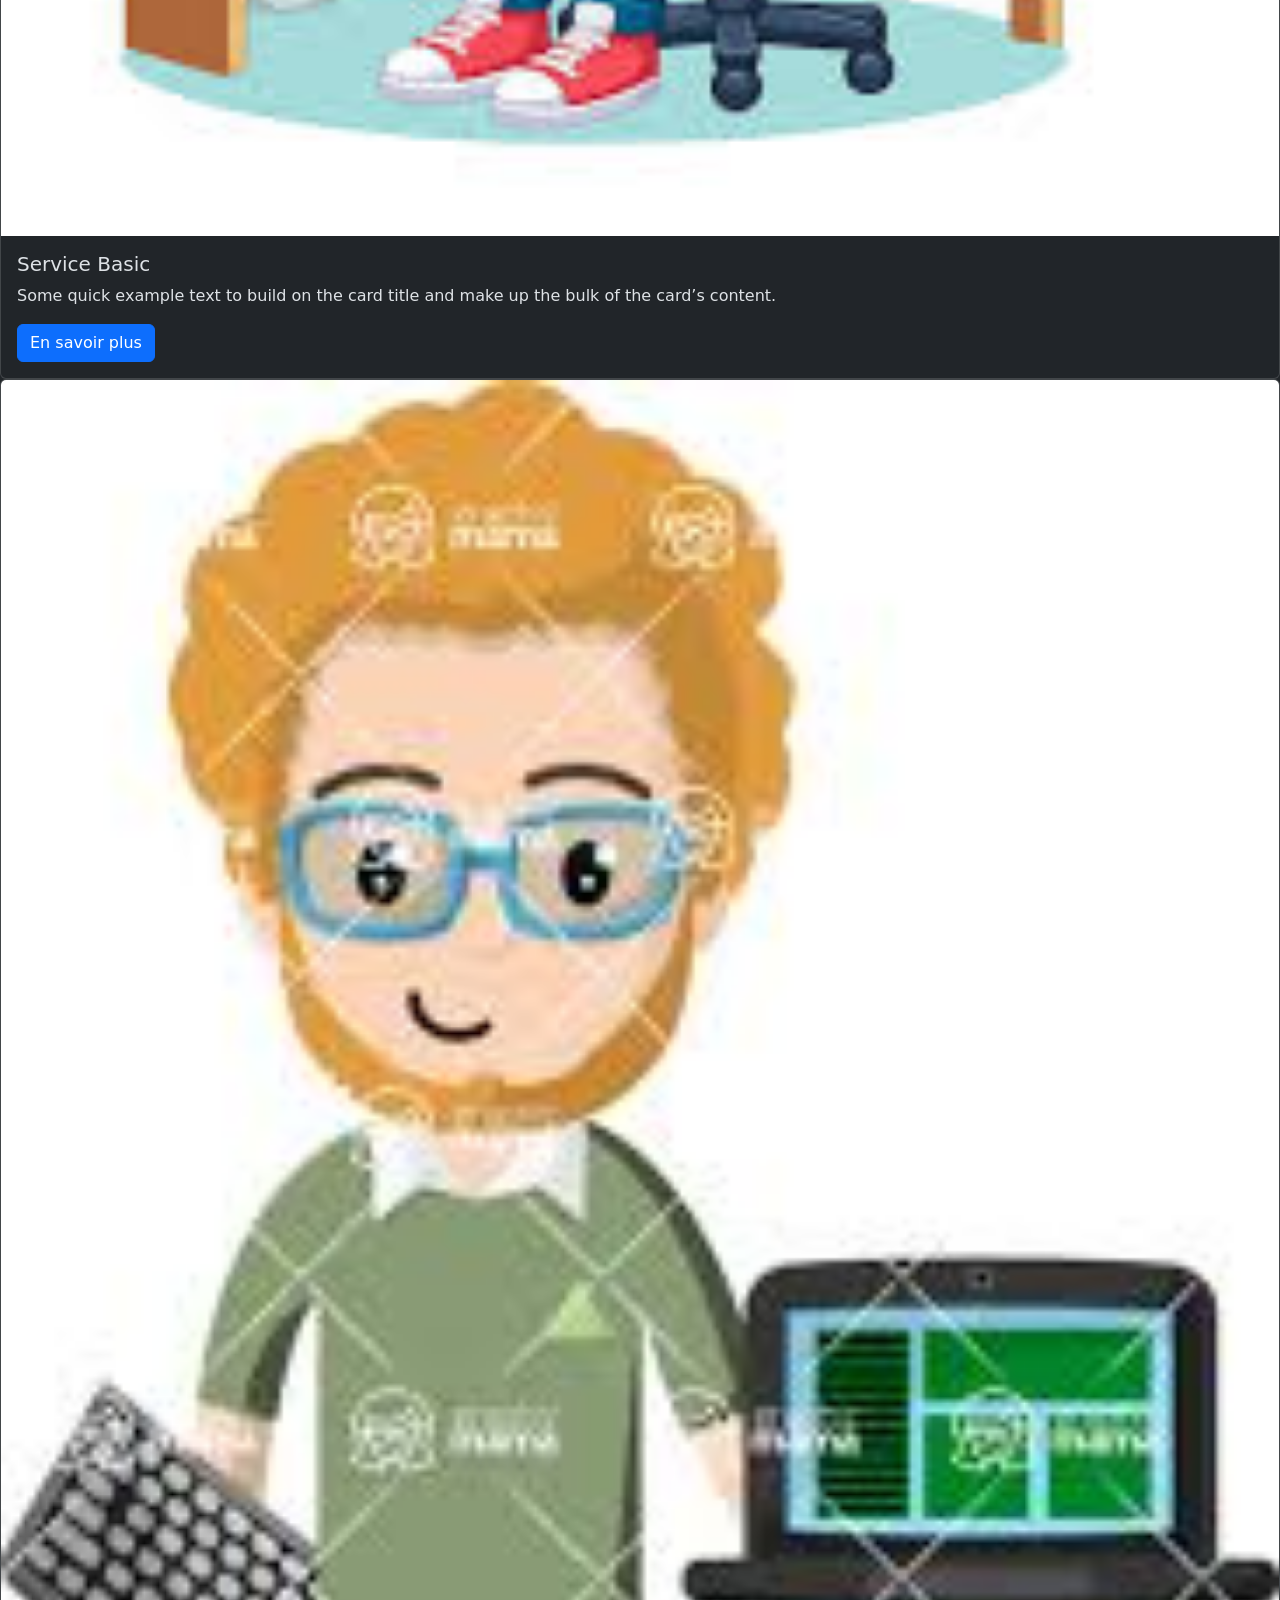
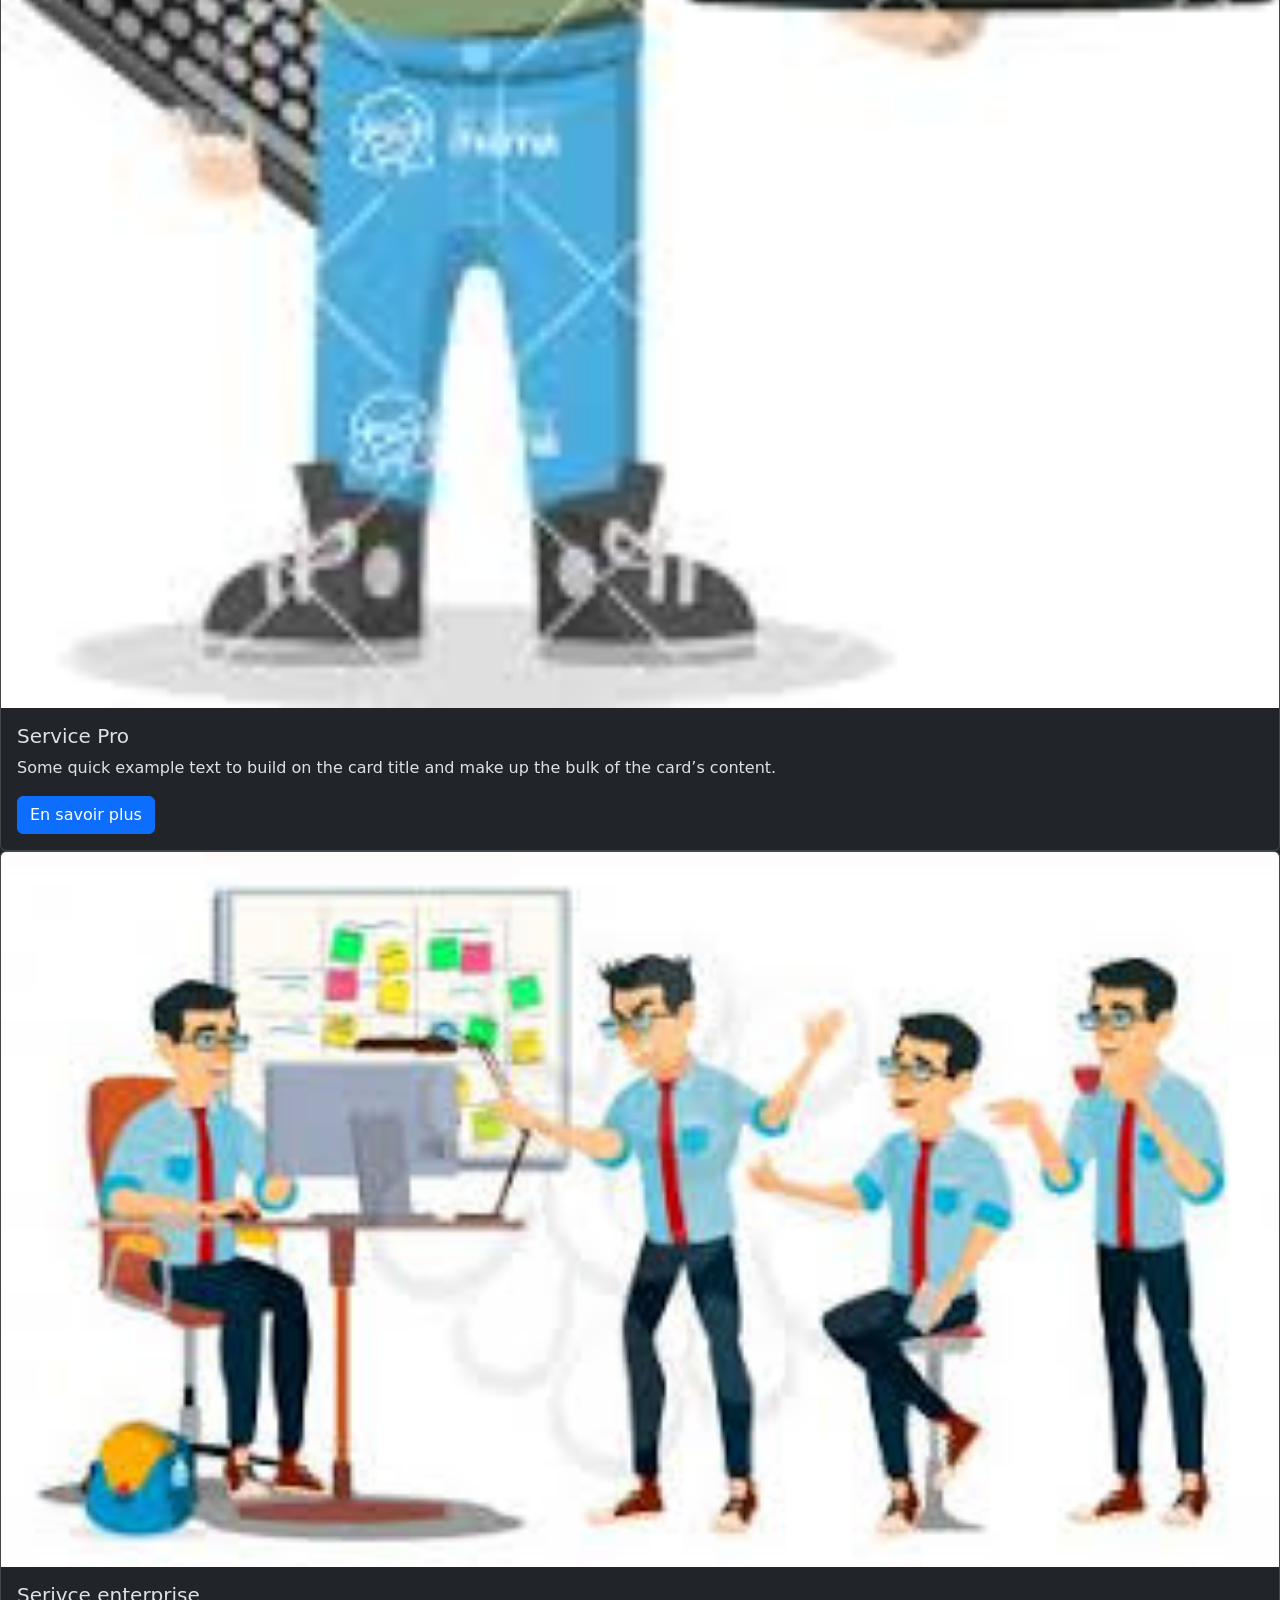
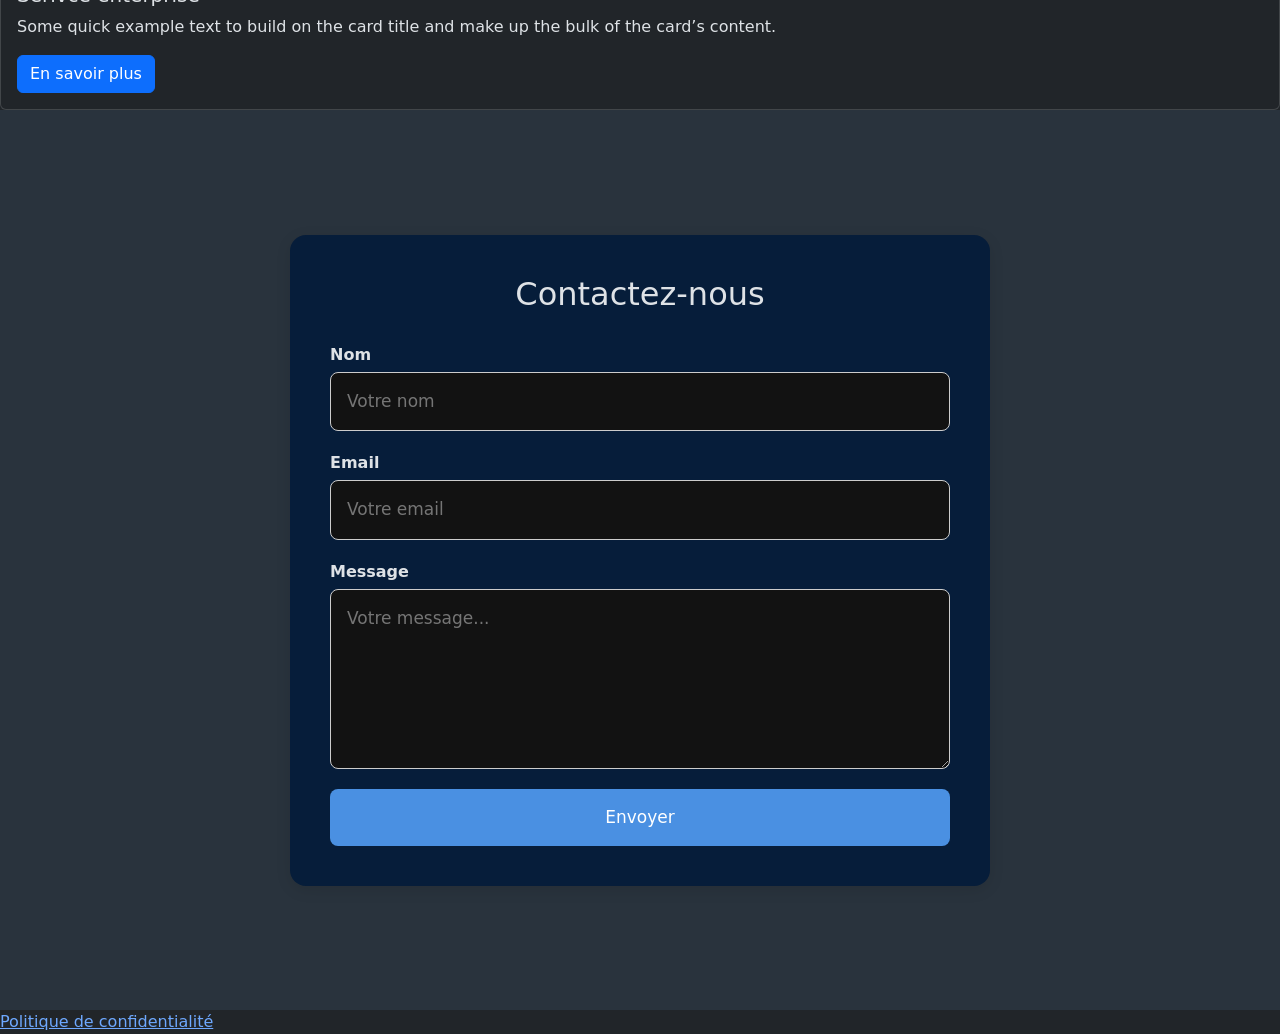
==== commit acde385f: "feat: Formulaire contact avec classes unique + version desktop améliorée conflit édité" ====
--- a/index.html
+++ b/index.html
@@ -22,8 +22,10 @@
 	<link rel="icon" type="image/png" sizes="192x192" href="/favicon/android-chrome-192x192.png" />
 	<link rel="icon" type="image/png" sizes="512x512" href="/favicon/android-chrome-512x512.png" />
 	<link rel="manifest" href="/favicon/site.webmanifest" />
+	<link rel="stylesheet" href="assets/style.css">
+	<link rel="stylesheet" href="css/contact.css">
 	<link rel="stylesheet" href="assets/Bootstrap/bootstrap.min.css">
-	<link rel="stylesheet" href="assets/style.css">
+
 	<script type="module" src="assets/Bootstrap/bootstrap.min.js"></script>
 
 </head>
@@ -37,9 +39,7 @@
 					<span class="bar"></span>
 				</button>
 				<div class="nav-links">
-					<a href="">Temp1</a>
-					<a href="">Temp2</a>
-					<a href="">Temp3</a>
+					<a href="rgpd.html">RGPD</a>
 				</div>
 			</div>
 	</nav>
@@ -77,55 +77,60 @@
 	</section>
 	<section>
 		<!-- Services -->
-		 <div class="card" style="width: 18rem;">
-  <img src="/assets/imgs/pic_basic.jfif" class="card-img-top" alt="...">
+		 <div id="cards">
+		 <div class="card" >
+  <img src="assets/imgs/pic_basic.jfif" class="card-img-top" alt="...">
   <div class="card-body">
     <h5 class="card-title">Service Basic</h5>
     <p class="card-text">Some quick example text to build on the card title and make up the bulk of the card’s content.</p>
     <a href="#" class="btn btn-primary">En savoir plus</a>
   </div>
 </div>
-<div class="card" style="width: 18rem;">
-  <img src="/assets/imgs/pic_pro.jfif" class="card-img-top" alt="...">
+<div class="card">
+  <img src="assets/imgs/pic_pro.jfif" class="card-img-top" alt="...">
   <div class="card-body">
     <h5 class="card-title">Service Pro</h5>
     <p class="card-text">Some quick example text to build on the card title and make up the bulk of the card’s content.</p>
     <a href="#" class="btn btn-primary">En savoir plus</a>
   </div>
 </div>
-<div class="card" style="width: 18rem;">
-  <img src="/assets/imgs/pic_ent.jfif" class="card-img-top" alt="...">
+<div class="card">
+  <img src="assets/imgs/pic_ent.jfif" class="card-img-top" alt="...">
   <div class="card-body">
     <h5 class="card-title">Serivce enterprise</h5>
     <p class="card-text">Some quick example text to build on the card title and make up the bulk of the card’s content.</p>
     <a href="#" class="btn btn-primary">En savoir plus</a>
   </div>
 </div>
+		 </div>
 	</section>
-<section>
-	<div class="contact-container">
+<section class="contact-section">
+    <div class="contact-wrapper">
 
-    	<form>
-        	<h1>Contactez-nous</h1>
+        <form class="contact-form">
 
-        	<div>
-            	<label for="name">Nom</label>
-            	<input type="text" id="name" placeholder="Votre nom" required>
-        	</div>
+            <h2 class="contact-title">Contactez-nous</h2>
 
-        	<div>
-            	<label for="email">Email</label>
-            	<input type="email" id="email" placeholder="Votre email" required>
-        	</div>
+            <div class="contact-group">
+                <label class="contact-label" for="name">Nom</label>
+                <input class="contact-input" type="text" id="name" placeholder="Votre nom" required>
+            </div>
 
-        	<div>
-            	<label for="message">Message</label>
-            	<textarea id="message" placeholder="Votre message..." required></textarea>
-        	</div>
+            <div class="contact-group">
+                <label class="contact-label" for="email">Email</label>
+                <input class="contact-input" type="email" id="email" placeholder="Votre email" required>
+            </div>
 
-        	<button type="submit">Envoyer</button>
-    	</form>
-	</div>
+            <div class="contact-group">
+                <label class="contact-label" for="message">Message</label>
+                <textarea class="contact-textarea" id="message" placeholder="Votre message..." required></textarea>
+            </div>
+
+            <button class="contact-button" type="submit">Envoyer</button>
+
+        </form>
+
+    </div>
 </section>
 	<footer>
 		<a href="rgpd.html">Politique de confidentialité</a>
--- a/css/contact.css
+++ b/css/contact.css
@@ -0,0 +1,137 @@
+/* ===== CONTACT SECTION ===== */
+
+.contact-section {
+    min-height: 100vh;
+    display: flex;
+    justify-content: center;
+    align-items: center;
+    background: #29333d;
+    padding: 20px;
+}
+
+.contact-wrapper {
+    width: 100%;
+    max-width: 500px;
+}
+
+/* ===== FORM ===== */
+
+.contact-form {
+    background: #061d3a;
+    padding: 25px;
+    border-radius: 12px;
+    box-shadow: 0 4px 15px rgba(0,0,0,0.1);
+    display: flex;
+    flex-direction: column;
+    gap: 15px;
+}
+
+/* TITLE */
+
+.contact-title {
+    text-align: center;
+    margin-bottom: 10px;
+    font-size: 24px;
+}
+
+/* GROUP */
+
+.contact-group {
+    display: flex;
+    flex-direction: column;
+}
+
+/* LABEL */
+
+.contact-label {
+    font-weight: bold;
+    margin-bottom: 5px;
+}
+
+/* INPUTS */
+
+.contact-input,
+.contact-textarea {
+    width: 100%;
+    padding: 14px;
+    border: 1px solid #ccc;
+    border-radius: 8px;
+    font-size: 16px;
+    box-sizing: border-box;
+}
+
+/* TEXTAREA */
+
+.contact-textarea {
+    min-height: 150px;
+    resize: vertical;
+}
+
+/* FOCUS */
+
+.contact-input:focus,
+.contact-textarea:focus {
+    outline: none;
+    border-color: #4a90e2;
+    box-shadow: 0 0 5px rgba(74,144,226,0.4);
+}
+
+/* BUTTON */
+
+.contact-button {
+    padding: 14px;
+    border: none;
+    border-radius: 8px;
+    background: #4a90e2;
+    color: white;
+    font-size: 16px;
+    cursor: pointer;
+    transition: 0.3s;
+}
+
+.contact-button:hover {
+    background: #357ab8;
+}
+
+/* RESPONSIVE */
+
+@media (min-width: 768px) {
+    .contact-form {
+        padding: 30px;
+    }
+
+    .contact-title {
+        font-size: 28px;
+    }
+}
+@media (min-width: 768px) {
+
+    .contact-wrapper {
+        max-width: 700px;
+    }
+
+    .contact-form {
+        padding: 40px;
+        gap: 20px;
+        border-radius: 16px;
+    }
+
+    .contact-title {
+        font-size: 32px;
+    }
+
+    .contact-input,
+    .contact-textarea {
+        padding: 16px;
+        font-size: 17px;
+    }
+
+    .contact-textarea {
+        min-height: 180px;
+    }
+
+    .contact-button {
+        padding: 16px;
+        font-size: 17px;
+    }
+}
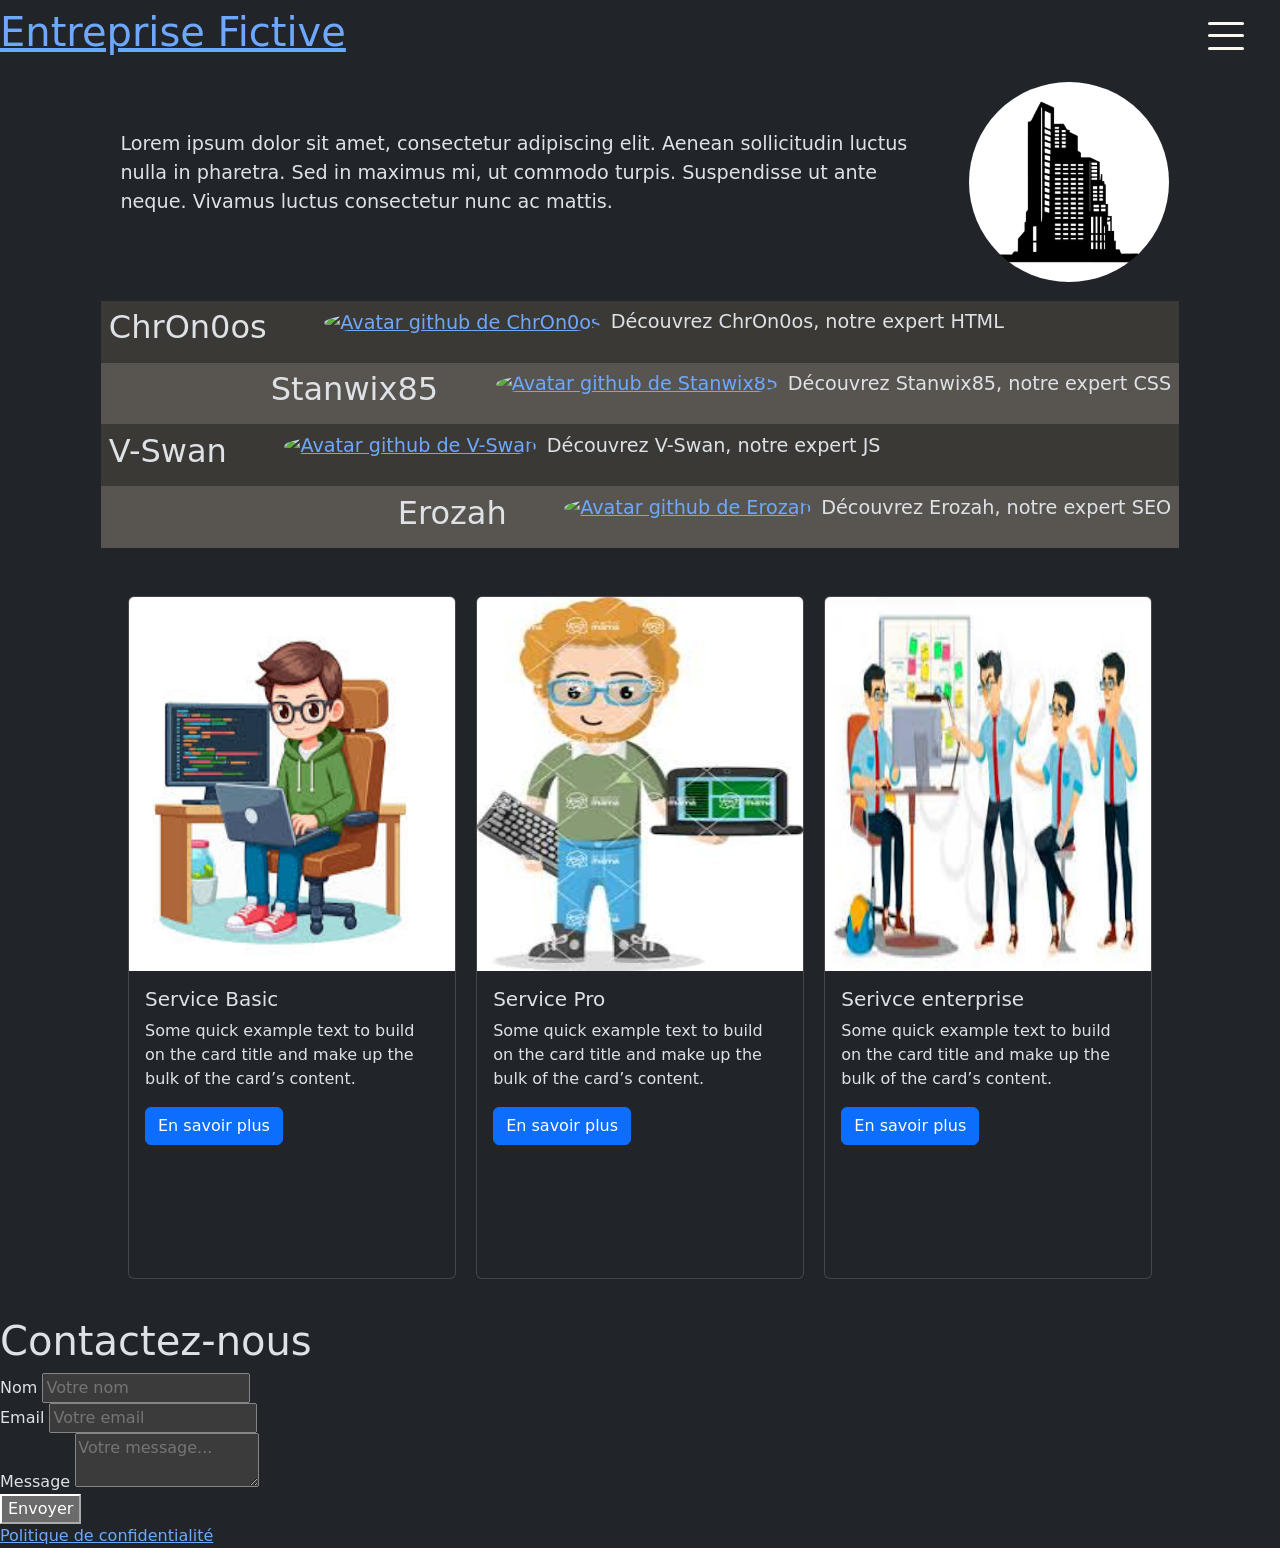
==== commit 054f7340: "style: carte styles CSS" ====
--- a/index.html
+++ b/index.html
@@ -23,7 +23,6 @@
 	<link rel="icon" type="image/png" sizes="512x512" href="/favicon/android-chrome-512x512.png" />
 	<link rel="manifest" href="/favicon/site.webmanifest" />
 	<link rel="stylesheet" href="assets/style.css">
-	<link rel="stylesheet" href="css/contact.css">
 	<link rel="stylesheet" href="assets/Bootstrap/bootstrap.min.css">
 
 	<script type="module" src="assets/Bootstrap/bootstrap.min.js"></script>
@@ -104,33 +103,30 @@
 </div>
 		 </div>
 	</section>
-<section class="contact-section">
-    <div class="contact-wrapper">
+<section>
+	<div class="contact-container">
 
-        <form class="contact-form">
+    	<form>
+        	<h1>Contactez-nous</h1>
 
-            <h2 class="contact-title">Contactez-nous</h2>
+        	<div>
+            	<label for="name">Nom</label>
+            	<input type="text" id="name" placeholder="Votre nom" required>
+        	</div>
 
-            <div class="contact-group">
-                <label class="contact-label" for="name">Nom</label>
-                <input class="contact-input" type="text" id="name" placeholder="Votre nom" required>
-            </div>
+        	<div>
+            	<label for="email">Email</label>
+            	<input type="email" id="email" placeholder="Votre email" required>
+        	</div>
 
-            <div class="contact-group">
-                <label class="contact-label" for="email">Email</label>
-                <input class="contact-input" type="email" id="email" placeholder="Votre email" required>
-            </div>
+        	<div>
+            	<label for="message">Message</label>
+            	<textarea id="message" placeholder="Votre message..." required></textarea>
+        	</div>
 
-            <div class="contact-group">
-                <label class="contact-label" for="message">Message</label>
-                <textarea class="contact-textarea" id="message" placeholder="Votre message..." required></textarea>
-            </div>
-
-            <button class="contact-button" type="submit">Envoyer</button>
-
-        </form>
-
-    </div>
+        	<button type="submit">Envoyer</button>
+    	</form>
+	</div>
 </section>
 	<footer>
 		<a href="rgpd.html">Politique de confidentialité</a>
--- a/assets/style.css
+++ b/assets/style.css
@@ -134,4 +134,16 @@
 
 #description-entreprise {
     padding-left: 1em;
+}
+
+/* card css */
+#cards {
+    display: grid;
+    grid-template-columns: 1fr 1fr 1fr;
+    margin: 3% 10% 3% 10% ;
+    gap: 2%;
+}
+#cards .card img {
+    height: 55%;
+
 }
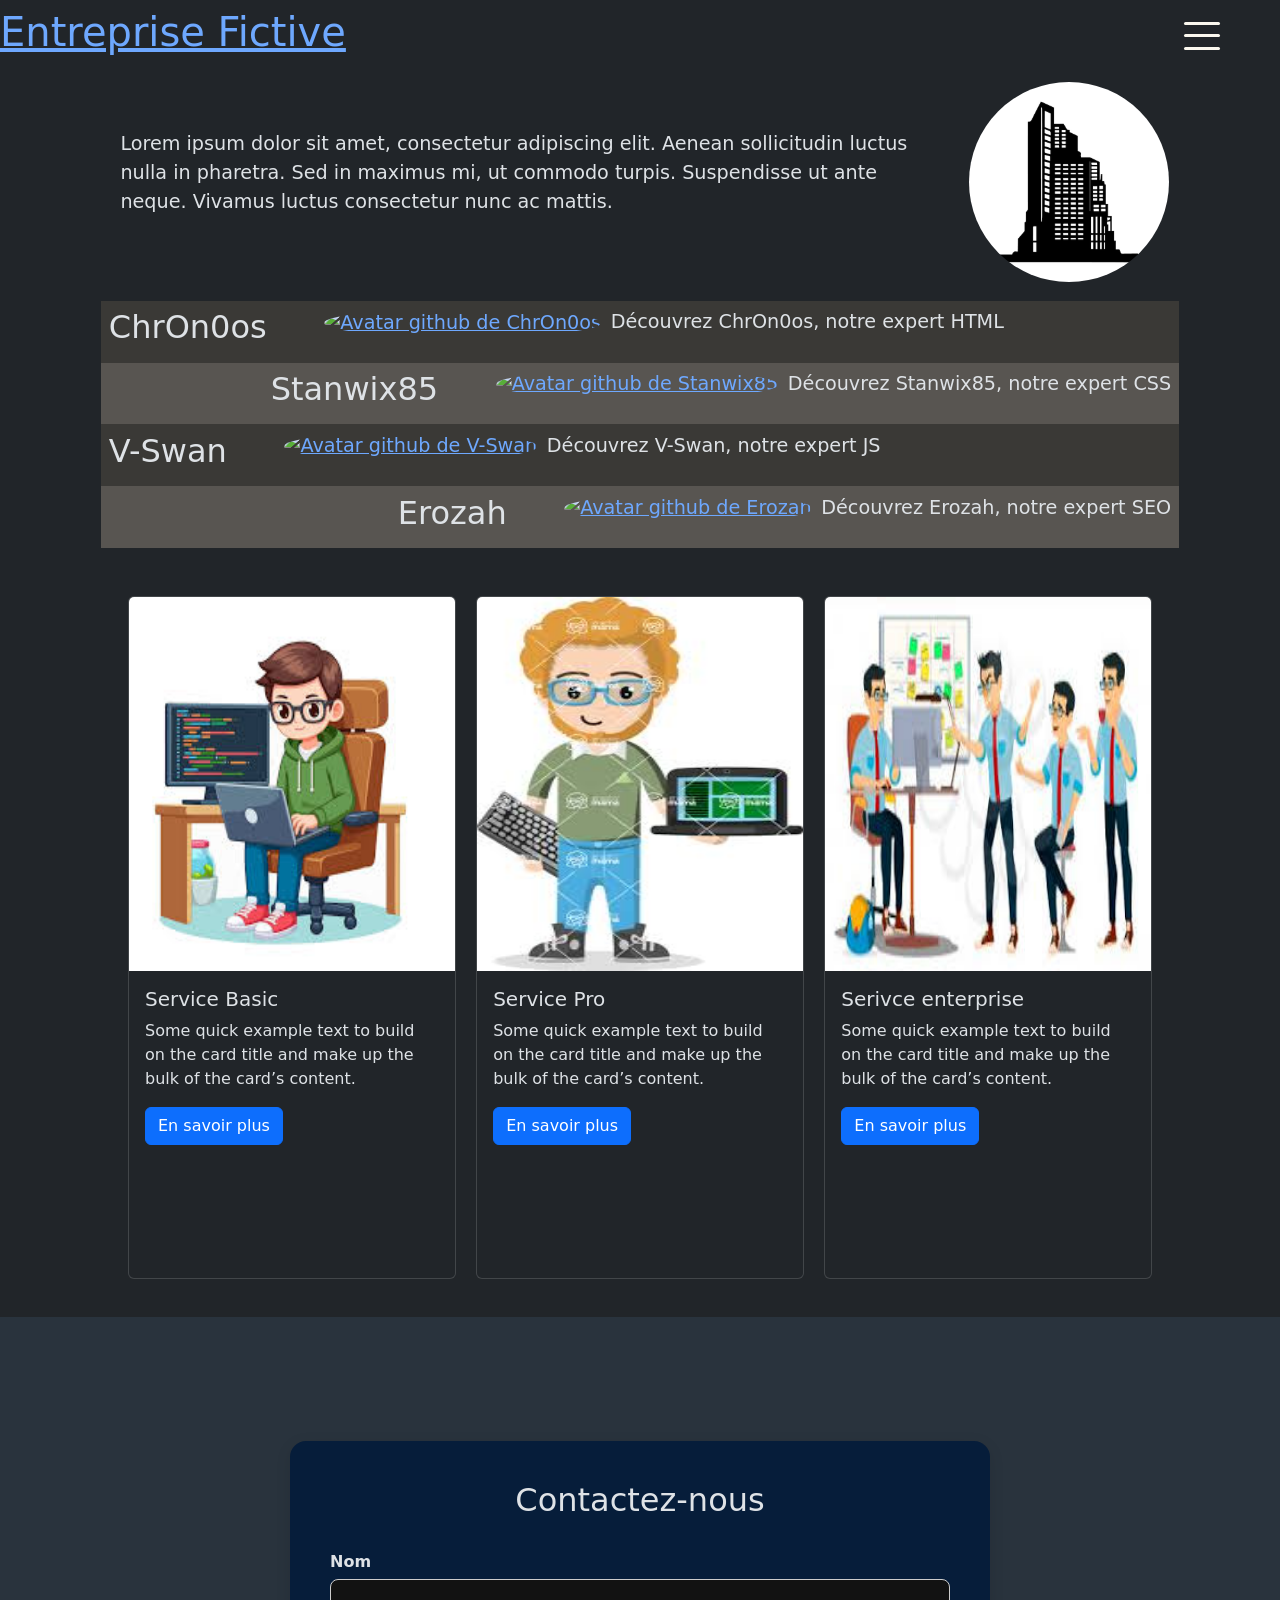
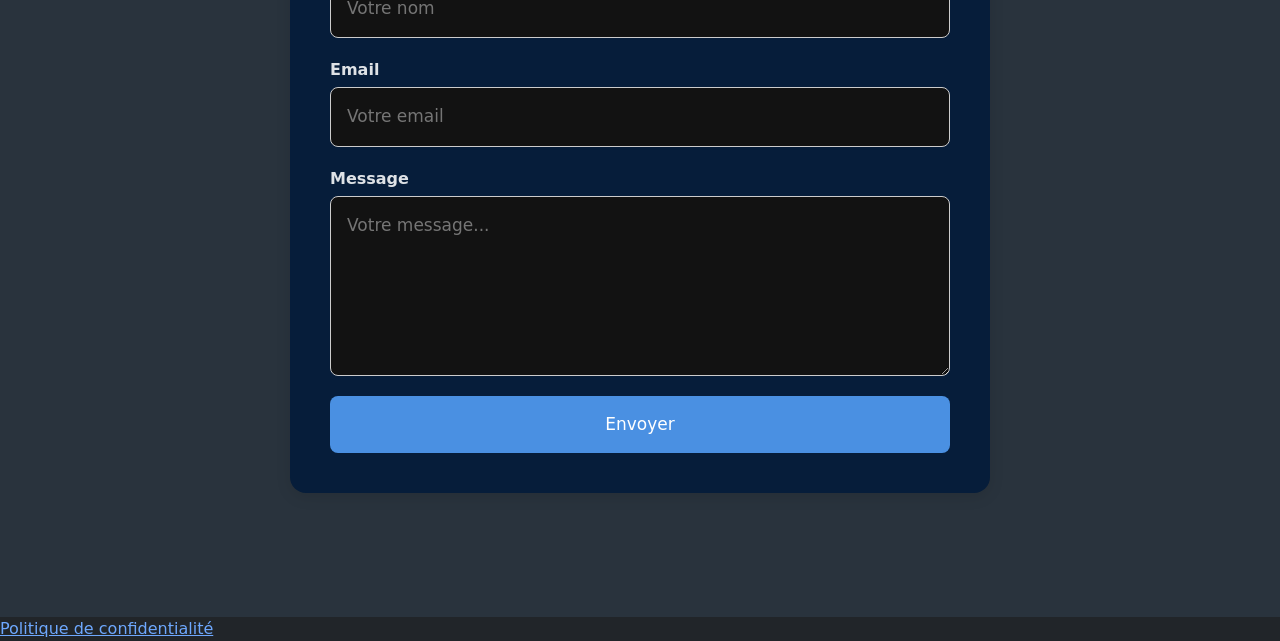
==== commit 15ff4e57: "Merge pull request #27 feat: Formulaire contact avec classes unique + version desktop améliorée" ====
--- a/index.html
+++ b/index.html
@@ -23,6 +23,7 @@
 	<link rel="icon" type="image/png" sizes="512x512" href="/favicon/android-chrome-512x512.png" />
 	<link rel="manifest" href="/favicon/site.webmanifest" />
 	<link rel="stylesheet" href="assets/style.css">
+	<link rel="stylesheet" href="css/contact.css">
 	<link rel="stylesheet" href="assets/Bootstrap/bootstrap.min.css">
 
 	<script type="module" src="assets/Bootstrap/bootstrap.min.js"></script>
@@ -103,30 +104,33 @@
 </div>
 		 </div>
 	</section>
-<section>
-	<div class="contact-container">
+<section class="contact-section">
+    <div class="contact-wrapper">
 
-    	<form>
-        	<h1>Contactez-nous</h1>
+        <form class="contact-form">
 
-        	<div>
-            	<label for="name">Nom</label>
-            	<input type="text" id="name" placeholder="Votre nom" required>
-        	</div>
+            <h2 class="contact-title">Contactez-nous</h2>
 
-        	<div>
-            	<label for="email">Email</label>
-            	<input type="email" id="email" placeholder="Votre email" required>
-        	</div>
+            <div class="contact-group">
+                <label class="contact-label" for="name">Nom</label>
+                <input class="contact-input" type="text" id="name" placeholder="Votre nom" required>
+            </div>
 
-        	<div>
-            	<label for="message">Message</label>
-            	<textarea id="message" placeholder="Votre message..." required></textarea>
-        	</div>
+            <div class="contact-group">
+                <label class="contact-label" for="email">Email</label>
+                <input class="contact-input" type="email" id="email" placeholder="Votre email" required>
+            </div>
 
-        	<button type="submit">Envoyer</button>
-    	</form>
-	</div>
+            <div class="contact-group">
+                <label class="contact-label" for="message">Message</label>
+                <textarea class="contact-textarea" id="message" placeholder="Votre message..." required></textarea>
+            </div>
+
+            <button class="contact-button" type="submit">Envoyer</button>
+
+        </form>
+
+    </div>
 </section>
 	<footer>
 		<a href="rgpd.html">Politique de confidentialité</a>
--- a/assets/style.css
+++ b/assets/style.css
@@ -26,7 +26,7 @@
     width: 1.5em;
     height: 1.2em;
     padding: 0;
-    margin-right: 1.5em;
+    margin-right: 2.5em;
     z-index: 998;
 }
 
--- a/css/contact.css
+++ b/css/contact.css
@@ -0,0 +1,137 @@
+/* ===== CONTACT SECTION ===== */
+
+.contact-section {
+    min-height: 100vh;
+    display: flex;
+    justify-content: center;
+    align-items: center;
+    background: #29333d;
+    padding: 20px;
+}
+
+.contact-wrapper {
+    width: 100%;
+    max-width: 500px;
+}
+
+/* ===== FORM ===== */
+
+.contact-form {
+    background: #061d3a;
+    padding: 25px;
+    border-radius: 12px;
+    box-shadow: 0 4px 15px rgba(0,0,0,0.1);
+    display: flex;
+    flex-direction: column;
+    gap: 15px;
+}
+
+/* TITLE */
+
+.contact-title {
+    text-align: center;
+    margin-bottom: 10px;
+    font-size: 24px;
+}
+
+/* GROUP */
+
+.contact-group {
+    display: flex;
+    flex-direction: column;
+}
+
+/* LABEL */
+
+.contact-label {
+    font-weight: bold;
+    margin-bottom: 5px;
+}
+
+/* INPUTS */
+
+.contact-input,
+.contact-textarea {
+    width: 100%;
+    padding: 14px;
+    border: 1px solid #ccc;
+    border-radius: 8px;
+    font-size: 16px;
+    box-sizing: border-box;
+}
+
+/* TEXTAREA */
+
+.contact-textarea {
+    min-height: 150px;
+    resize: vertical;
+}
+
+/* FOCUS */
+
+.contact-input:focus,
+.contact-textarea:focus {
+    outline: none;
+    border-color: #4a90e2;
+    box-shadow: 0 0 5px rgba(74,144,226,0.4);
+}
+
+/* BUTTON */
+
+.contact-button {
+    padding: 14px;
+    border: none;
+    border-radius: 8px;
+    background: #4a90e2;
+    color: white;
+    font-size: 16px;
+    cursor: pointer;
+    transition: 0.3s;
+}
+
+.contact-button:hover {
+    background: #357ab8;
+}
+
+/* RESPONSIVE */
+
+@media (min-width: 768px) {
+    .contact-form {
+        padding: 30px;
+    }
+
+    .contact-title {
+        font-size: 28px;
+    }
+}
+@media (min-width: 768px) {
+
+    .contact-wrapper {
+        max-width: 700px;
+    }
+
+    .contact-form {
+        padding: 40px;
+        gap: 20px;
+        border-radius: 16px;
+    }
+
+    .contact-title {
+        font-size: 32px;
+    }
+
+    .contact-input,
+    .contact-textarea {
+        padding: 16px;
+        font-size: 17px;
+    }
+
+    .contact-textarea {
+        min-height: 180px;
+    }
+
+    .contact-button {
+        padding: 16px;
+        font-size: 17px;
+    }
+}
